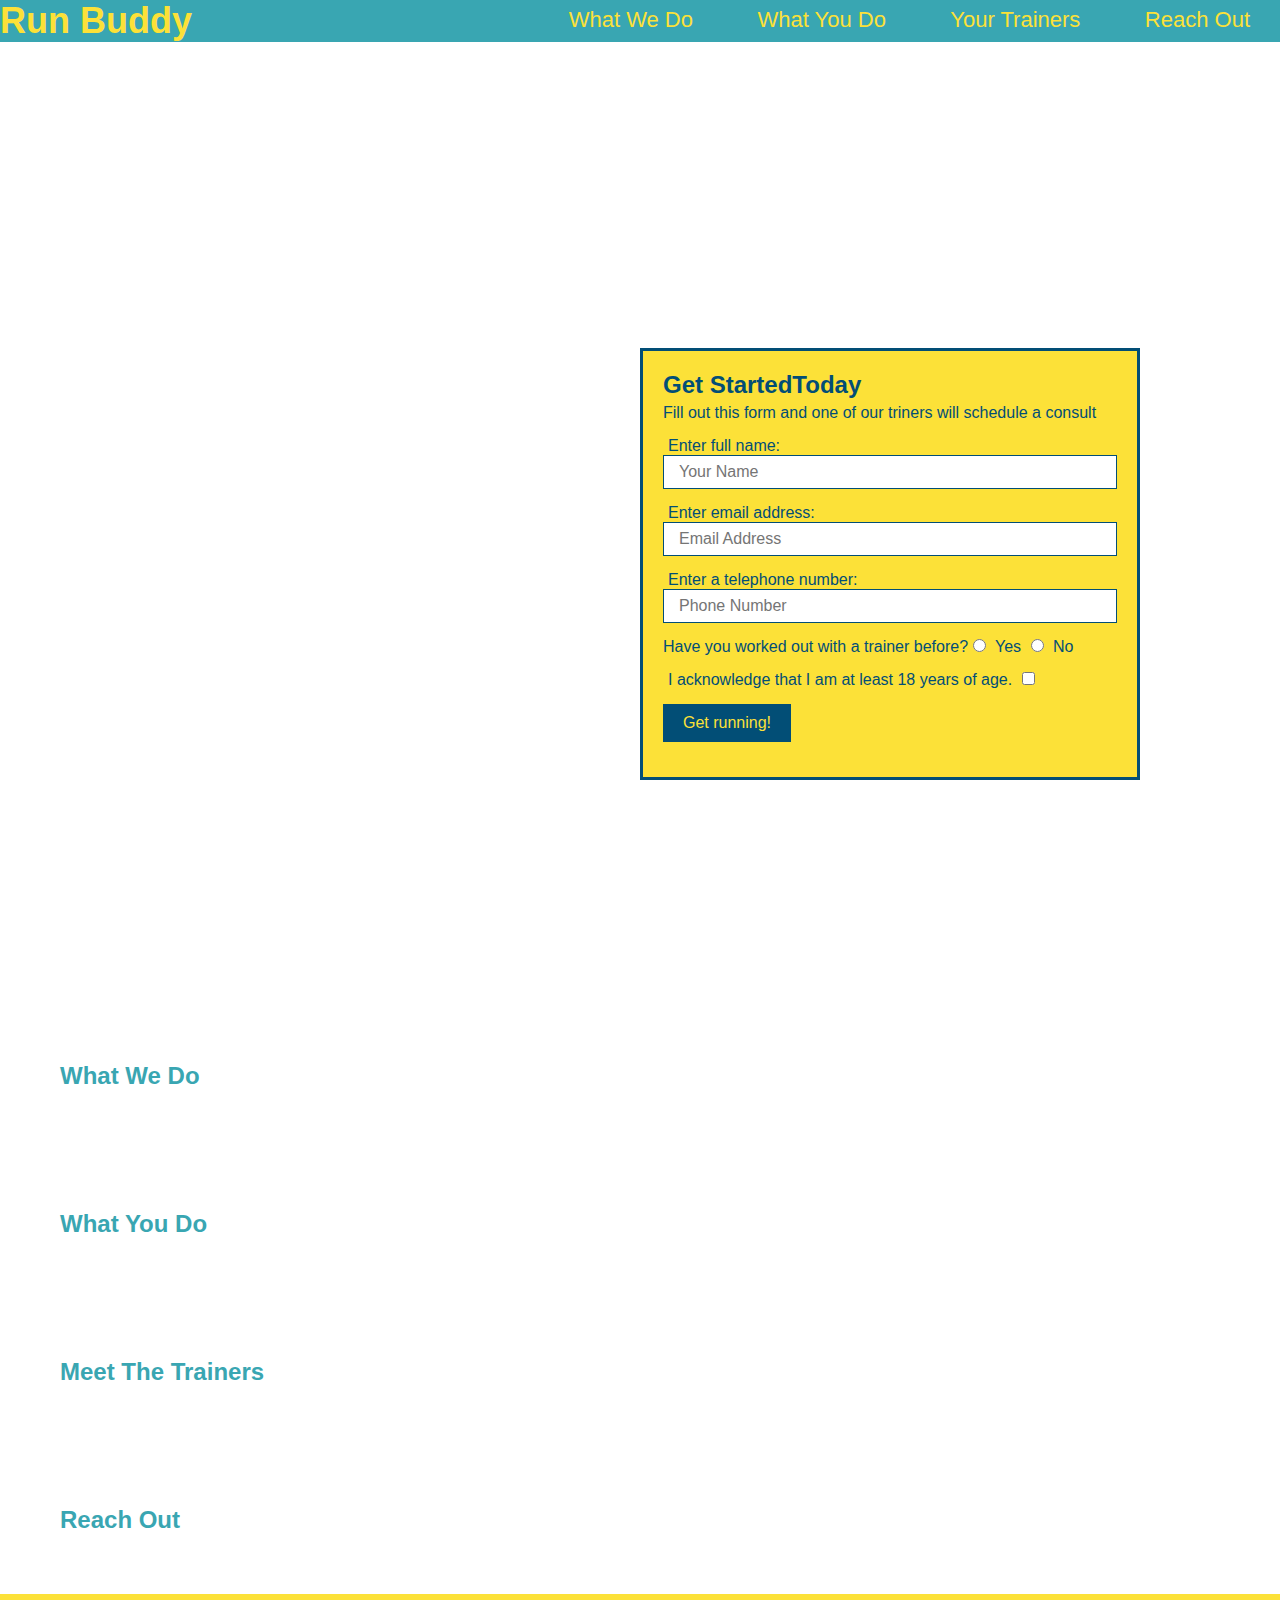
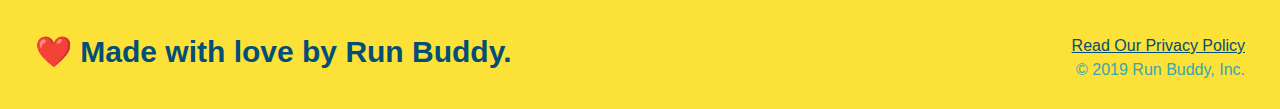
==== index.html @ 22b87eeb "progress almost finished" ====
<!DOCTYPE html>

<html lang="en">
    <head>
        <meta charset="UTF-8"    />
        <title>Run Buddy</title>
        <link rel="stylesheet" href="./assets/style.css" />
    </head>
    
     <body>
    
        <!-- navigation -->
    
    <header>
    <h1>
        <a href="/">Run Buddy</a>
    </h1>
    
    <nav>
            <!-- Unordered list element-->
        <ul>
                <!-- Anchor element-->
            <li>
                <a href="#what-we-do">What We Do</a>
            </li>
            <li>
                <a href="#what-you-do">What You Do</a>
            </li>
            <li>
                <a href="#your-trainers>">Your Trainers</a>        
            </li>
            <li>
                <a href="#reach-out">Reach Out</a>
            </li>
        </ul>
</header>
    <div>
        <div></div>
    <section>
        <section class="hero">
    </section>

    </div>
<section>
    <div>
        <div class="hero-form">
        <h3>Get StartedToday</h3>
        <p>Fill out this form and one of our triners will schedule a consult</p>
        <!-- Add Form Element-->
    <form>
        
        <label for="name">Enter full name:</label>
        <input type="text" placeholder="Your Name" name="name" id="name" class="form-input">
        
        <label for="email">Enter email address:</label>
        <input type="text" placeholder="Email Address" name="email" id="email" class="form-input">
        
        <label for="phone">Enter a telephone number:</label>
        <input type="text" placeholder="Phone Number" name="phone" id="phone" class="form-input">
        
            <p>
           
             Have you worked out with a trainer before?
            <input type="radio" name="trinaer-confirm" id="trainer-yes" />
            <label for="trainer-yes">Yes</label>
            <input type="radio" name="trainer-confirm" id="trainer-no" />
            <label for="trainer-no">No</label>
        </p>
        <p>
            <label for="checkbox" >
              I acknowledge that I am at least 18 years of age.
            </label>
            <input type="checkbox" name="age-confirm" id="checkbox" />
          </p>
          <button type="submit">
            Get running!
          </button>     

        </p>
    </form>
    </div>
</section>



<!-- hero/jumbotron -->
<section>
</section>
    
<!-- "what we do" section-->
<section>
    <h2>What We Do</h2>
</section>
<!--what you do section-->
<section>
    <h2>What You Do</h2>
</section>
<!-- "meet the trainers" section-->
<section>
    <h2>Meet The Trainers</h2>
</section>

<!-- "reach out" section-->
<section>
    <h2>Reach Out</h2> 
</section>
 <footer>
    
    <h2>❤️ Made with love by Run Buddy.</h2>
    <div>
        <a href="#">Read Our Privacy Policy</a><br />
        &copy; 2019 Run Buddy, Inc.
    </div>
</footer>   

</body>
</html>
---- assets/style.css ----
*{
    margin: 0;
    padding: 0;
    box-sizing: border-box;
}

body {
    /* more on this crazy alphanumerical value in a minute! */  
color: #39a6b2;
font-family: Helvetifca, Arial, sans-serif;
}

header {
    padding-top: 25px 35px; 
    background-color: #39a6b2 
    
}
header h1 {
    font-weight: bold;
    font-size: 36px;
    color: #fce138;
    margin: 0;
    display: inline;
}

header a {
    text-decoration: none;
    color: #fce138;
}
header nav {
    float: right;
    margin: 7px 0;
}
header nav ul li {
    display: inline;
}

header nav ul li a {
    margin: 0 30px;
    font-weight: lighter;
    font-size: 22px
}

footer {
    background: #fce138;
    width: 100%;
    padding: 40px 35px
}

form h3 {
    margin:0
}

footer h2 {
    display: inline;
    color: #024e76;
    font-size: 30px;    
    margin: 0;
}

footer div {
    float: right;
    line-height: 1.5;
    text-align: right;
}

footer a {
    color: #024e76
}

section {
    padding: 60px;
    background-image: url("../assets/images/hero-bg.jpg");
  }
/* Hero Style Start */
.hero {
    background-image: url("../images/hero-bg.jpg"); /* delete background image declaration */
    padding: 60px;
    height: 600px;
    background-size: cover;
    background-position: center;
    position: relative;
  }

  .hero-form {
    background-color: #fce138;
    padding: 20px;
    width: 500px;
    color: #024e76;
    border: solid 3px #024e76;
  }
  .hero-form {
    border: 3px solid #024e76;
    background-color: #fce138;
    padding: 20px;
    width: 500px;
    color: #024e76;
    position: absolute;
    bottom: 120px;
    right: 140px;
  }
  .hero-form h3 {
    margin: 0;
    font-size: 24px;
  }
  .hero-form p {
    margin: 5px 0 15px 0;
  }

.form-input {
    border: 1px solid #024e76;
    display: block;
    padding: 7px 15px;
    font-size: 16px;
    color: #024e76;
    width: 100%;
    margin-bottom: 15px;
}
.hero-form label {
    margin: 0 5px;
  }
  .hero-form button {
      color: #fce138;
      background-color: #024e76;
      border: none;
      padding: 10px 20px;
      font-size: 16px;
  }
   /* Hero Style End */
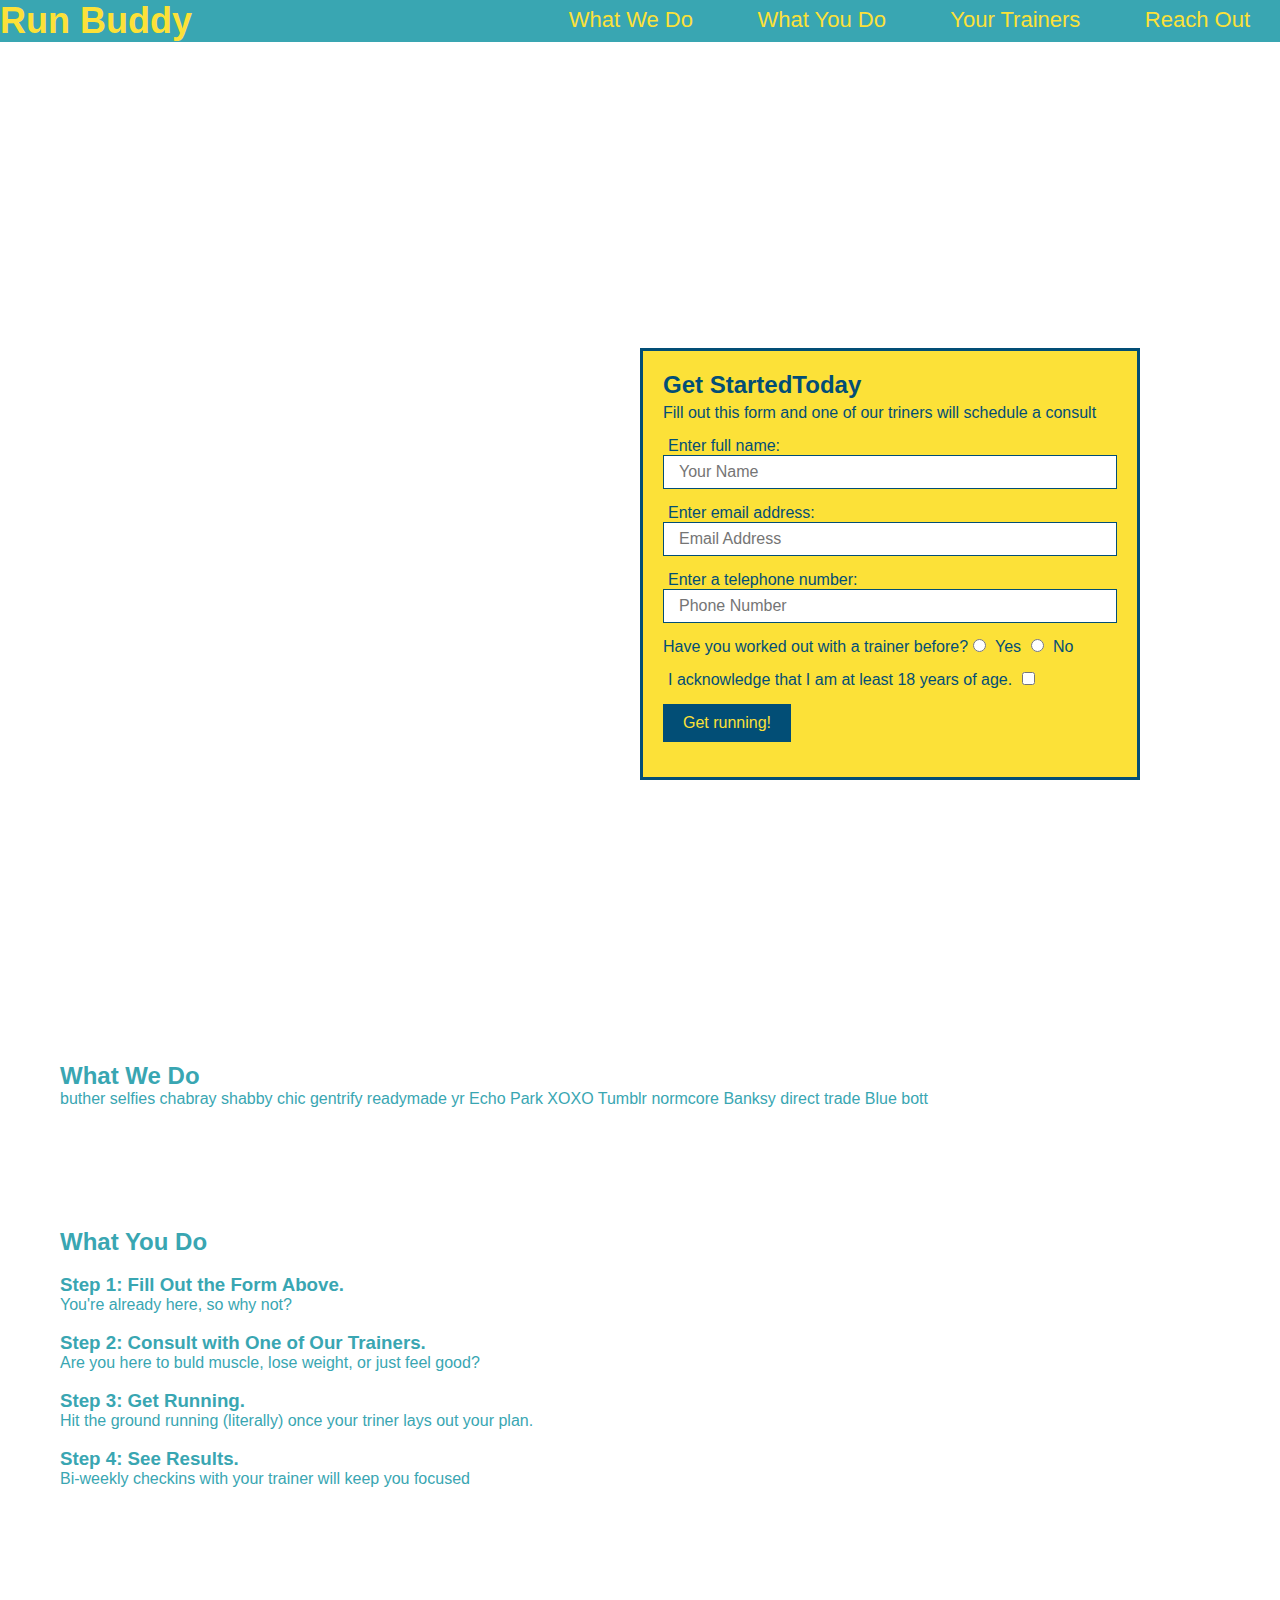
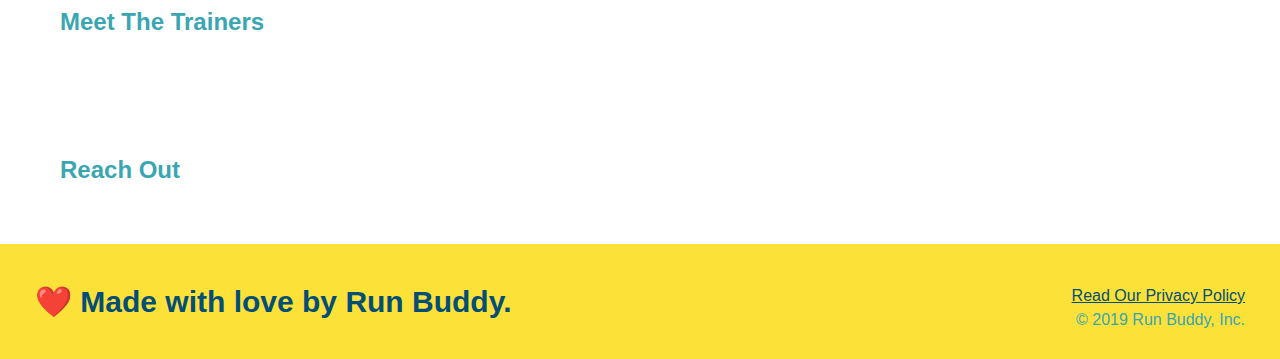
==== commit e7165dc5: "images placed" ====
--- a/index.html
+++ b/index.html
@@ -88,13 +88,42 @@
 </section>
     
 <!-- "what we do" section-->
-<section>
+<section id="what-we-do">
     <h2>What We Do</h2>
+    <p>
+        buther selfies chabray shabby chic gentrify readymade yr Echo Park XOXO Tumblr normcore Banksy direct trade Blue bott
+    </p>
 </section>
+
 <!--what you do section-->
-<section>
+<section id="what-you-do">
     <h2>What You Do</h2>
-</section>
+    
+    <div>
+        <!-- insert this img element -->
+        <img src="./assets/images/step-1.svg" alt="" />
+        <h3>Step 1: Fill Out the Form Above.</h3>
+        <p>You're already here, so why not?</p>
+      </div>
+
+    <div>
+        <img src="./assets/images/step-2.svg" alt="" />
+        <h3>Step 2: Consult with One of Our Trainers.</h3>
+        <p>Are you here to buld muscle, lose weight, or just feel good?</p>
+    </div>
+
+    <div>
+        <img src="./assets/images/step-3.svg" alt="" />
+        <h3>Step 3: Get Running.</h3>
+        <p>Hit the ground running (literally) once your triner lays out your plan.</p>
+    </div>
+
+    <div>
+        <img src="./assets/images/step-4.svg" alt="" />
+        <h3>Step 4: See Results.</h3>
+        <p>Bi-weekly checkins with your trainer will keep you focused</p>
+    </div>
+</section> 
 <!-- "meet the trainers" section-->
 <section>
     <h2>Meet The Trainers</h2>
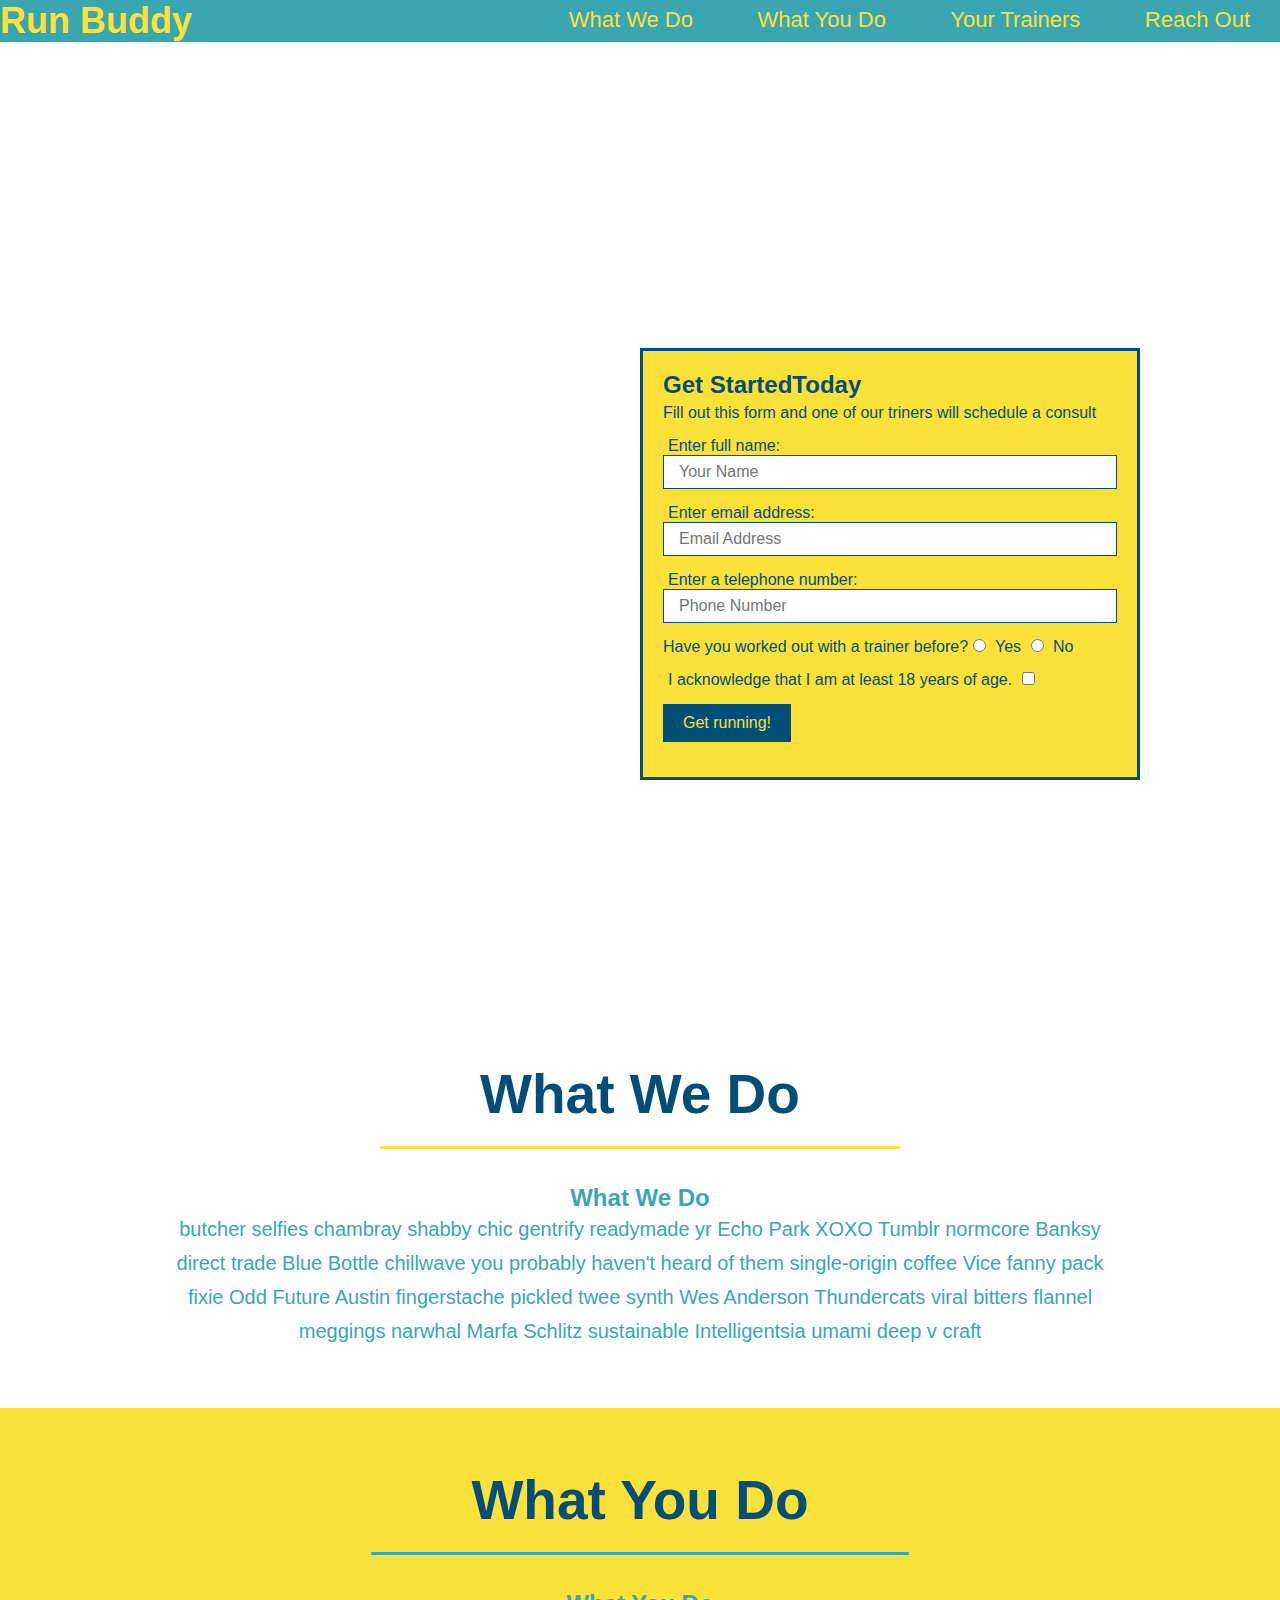
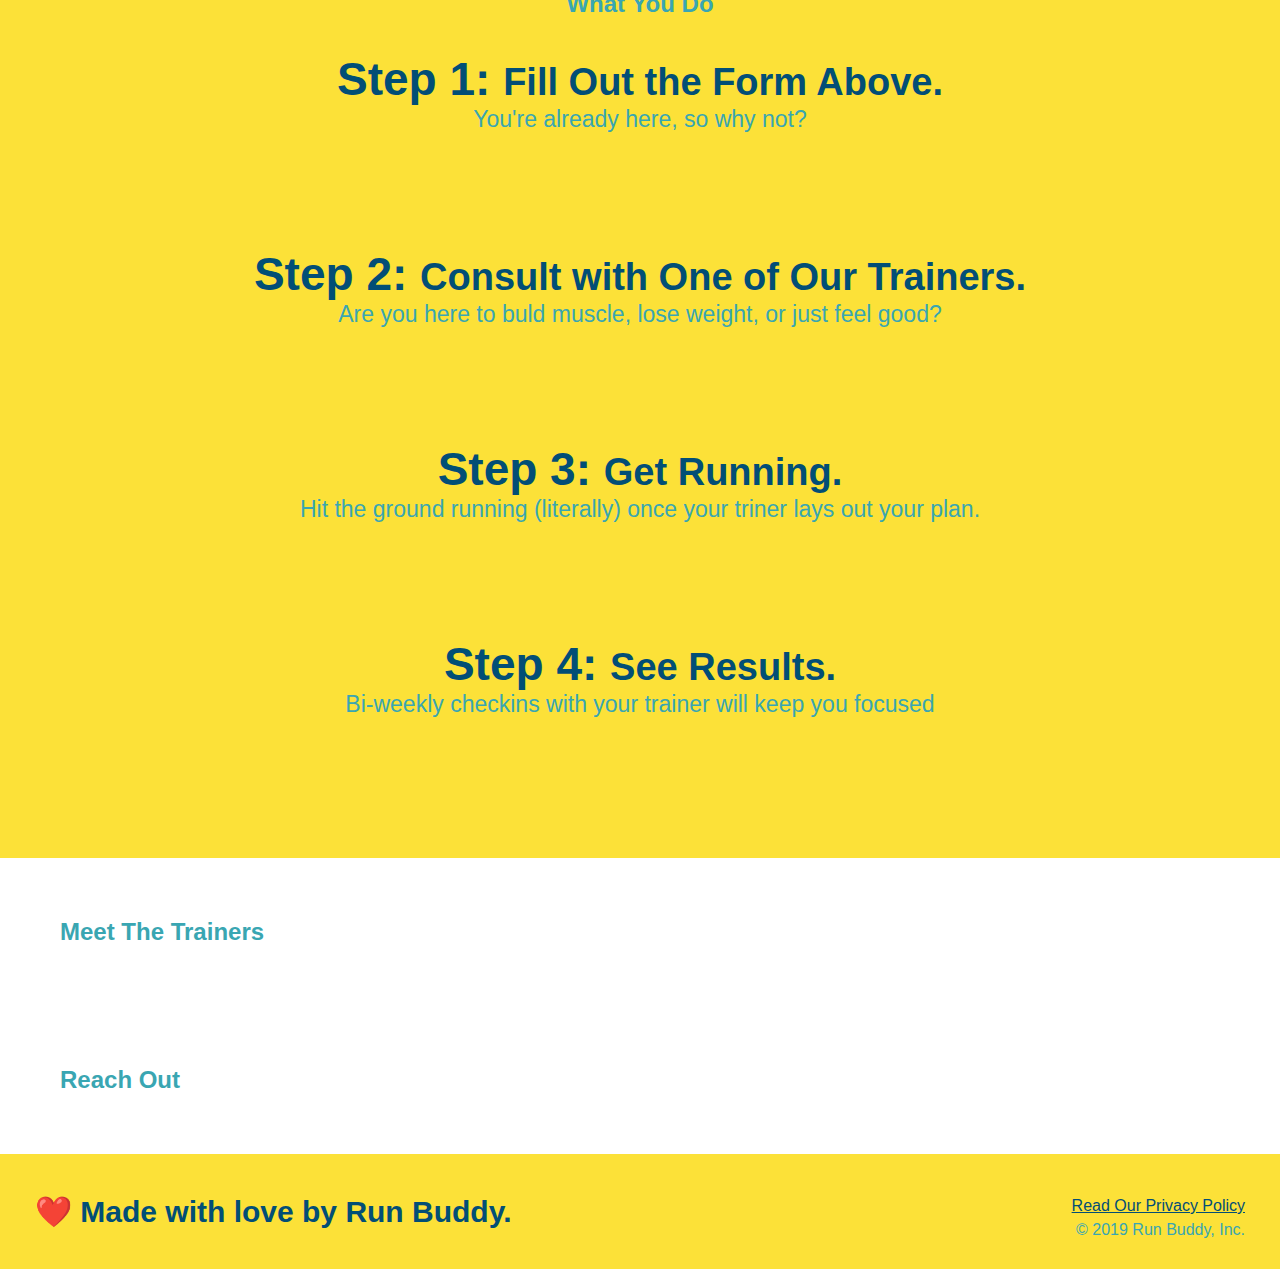
==== commit 7f062658: "End of lesson" ====
--- a/index.html
+++ b/index.html
@@ -88,39 +88,42 @@
 </section>
     
 <!-- "what we do" section-->
-<section id="what-we-do">
+<section id="what-we-do" class="intro">
+    <h2 class="section-title primary-border">What We Do</h2>
     <h2>What We Do</h2>
     <p>
-        buther selfies chabray shabby chic gentrify readymade yr Echo Park XOXO Tumblr normcore Banksy direct trade Blue bott
+        butcher selfies chambray shabby chic gentrify readymade yr Echo Park XOXO Tumblr normcore Banksy direct trade Blue Bottle chillwave you probably haven't heard of them single-origin coffee Vice fanny pack fixie Odd Future Austin fingerstache pickled twee synth Wes Anderson Thundercats viral bitters flannel meggings narwhal Marfa Schlitz sustainable Intelligentsia umami deep v craft
     </p>
 </section>
 
 <!--what you do section-->
-<section id="what-you-do">
+    <section id="what-you-do" class="steps">
+    <h2 class="section-title secondary-border">What You Do</h2>
+    
     <h2>What You Do</h2>
     
     <div>
         <!-- insert this img element -->
         <img src="./assets/images/step-1.svg" alt="" />
-        <h3>Step 1: Fill Out the Form Above.</h3>
+        <h3>Step 1: <span>Fill Out the Form Above.</span></h3>
         <p>You're already here, so why not?</p>
       </div>
 
     <div>
         <img src="./assets/images/step-2.svg" alt="" />
-        <h3>Step 2: Consult with One of Our Trainers.</h3>
+        <h3>Step 2: <span>Consult with One of Our Trainers.</span></h3>
         <p>Are you here to buld muscle, lose weight, or just feel good?</p>
     </div>
 
     <div>
         <img src="./assets/images/step-3.svg" alt="" />
-        <h3>Step 3: Get Running.</h3>
+        <h3>Step 3: <span>Get Running.</span></h3>
         <p>Hit the ground running (literally) once your triner lays out your plan.</p>
     </div>
 
     <div>
         <img src="./assets/images/step-4.svg" alt="" />
-        <h3>Step 4: See Results.</h3>
+        <h3>Step 4: <span>See Results.</span></h3>
         <p>Bi-weekly checkins with your trainer will keep you focused</p>
     </div>
 </section> 
--- a/assets/style.css
+++ b/assets/style.css
@@ -126,4 +126,64 @@
       padding: 10px 20px;
       font-size: 16px;
   }
-   /* Hero Style End */+   /* Hero Style End */
+  
+   .intro {
+    text-align: center;
+  }
+
+  
+  .intro p {
+    line-height: 1.7;
+    color: #39a6b2;
+    width: 80%;
+    font-size: 20px;
+    margin: 0 auto;
+  }
+  
+  .steps {
+    text-align: center;
+    background: #fce138;
+  }
+
+  .section-title {
+    font-size: 55px;
+    color: #024e76;
+    margin-bottom: 35px;
+    padding: 0 100px 20px 100px;
+    display: inline-block;
+    border-bottom: 3px solid;
+  }
+  
+  .primary-border {
+    border-color: #fce138;
+  }
+  
+  .secondary-border {
+    border-color: #39a6b2;
+  }
+  .steps div {
+    margin-bottom: 80px;
+  }
+  
+  .steps img {
+    width: 15%;
+    margin: 10px 0;
+  }
+  
+  .steps h3 {
+    color: #024e76;
+    font-size: 46px;
+    margin-top: 10px;
+  }
+  
+  .steps p {
+    color: #39a6b2;
+    font-size: 23px;
+  }
+
+  .steps span {
+    font-size: 38px;
+  }
+
+  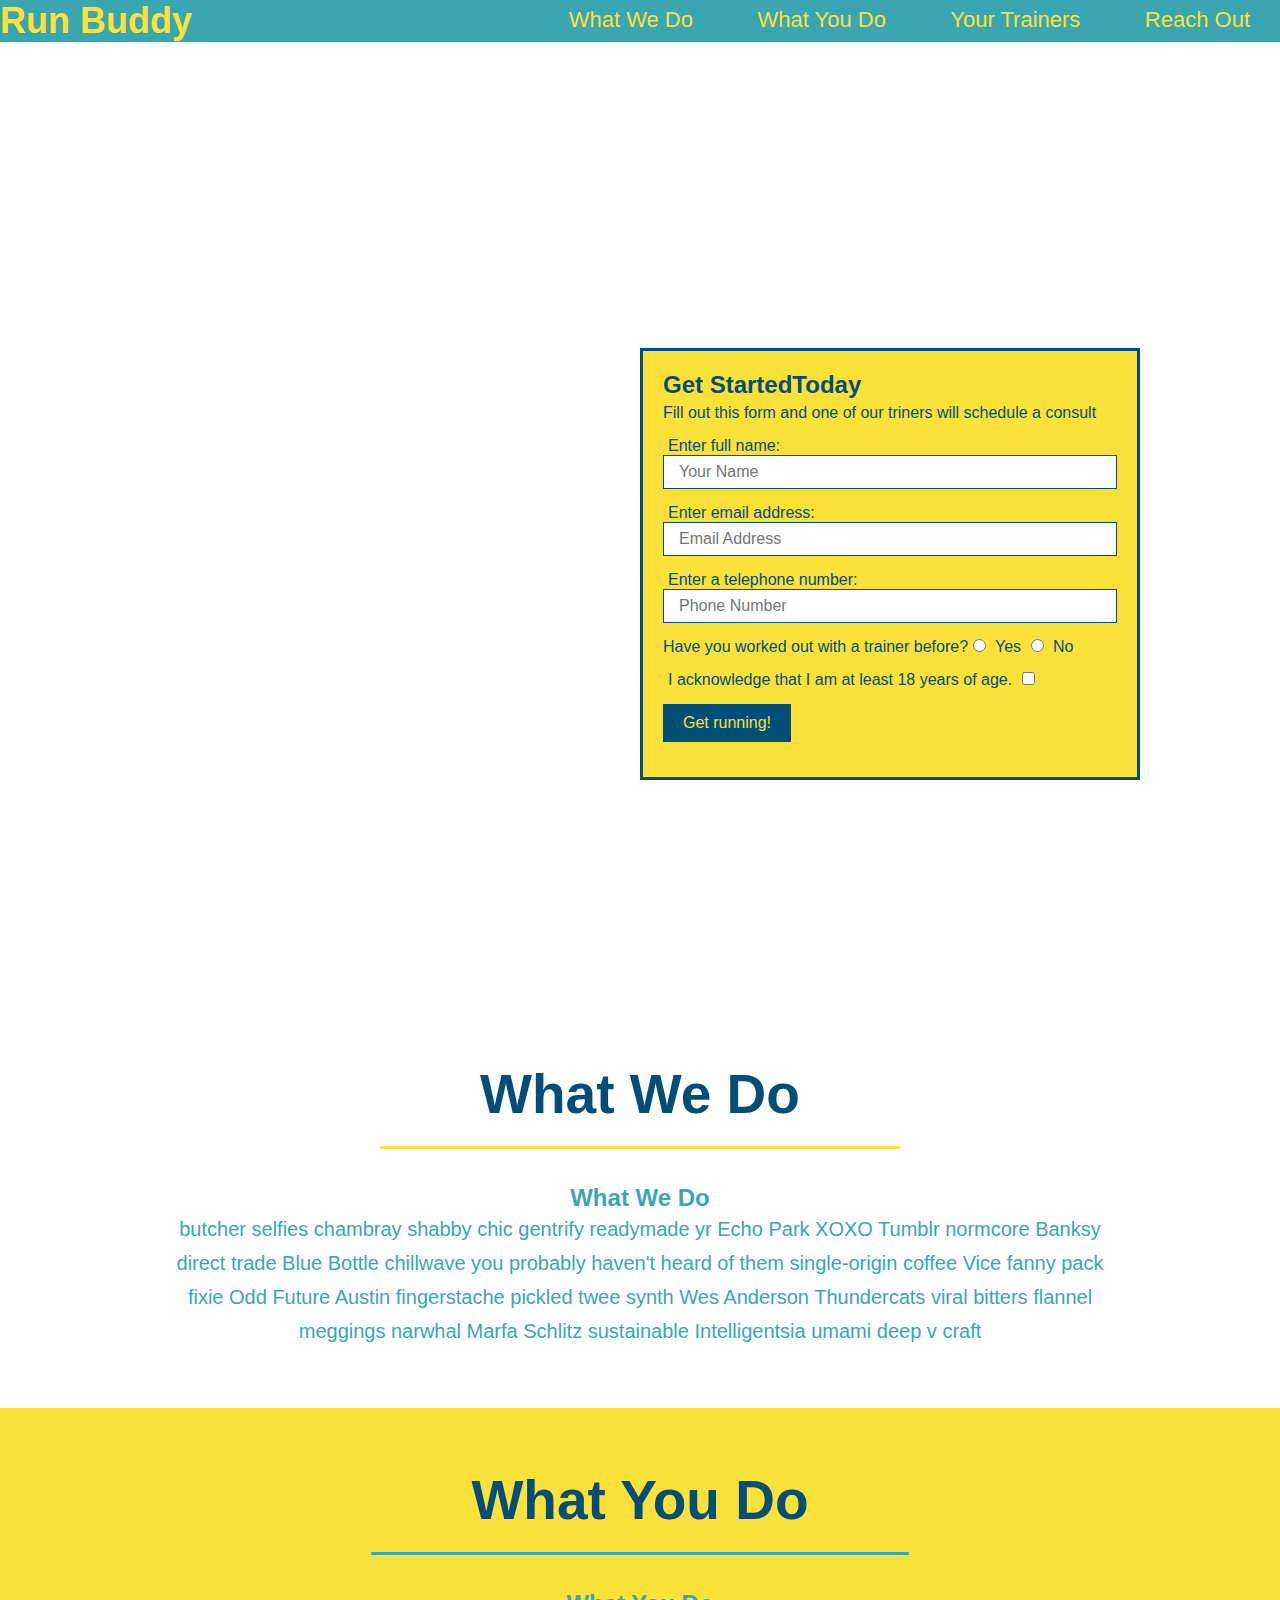
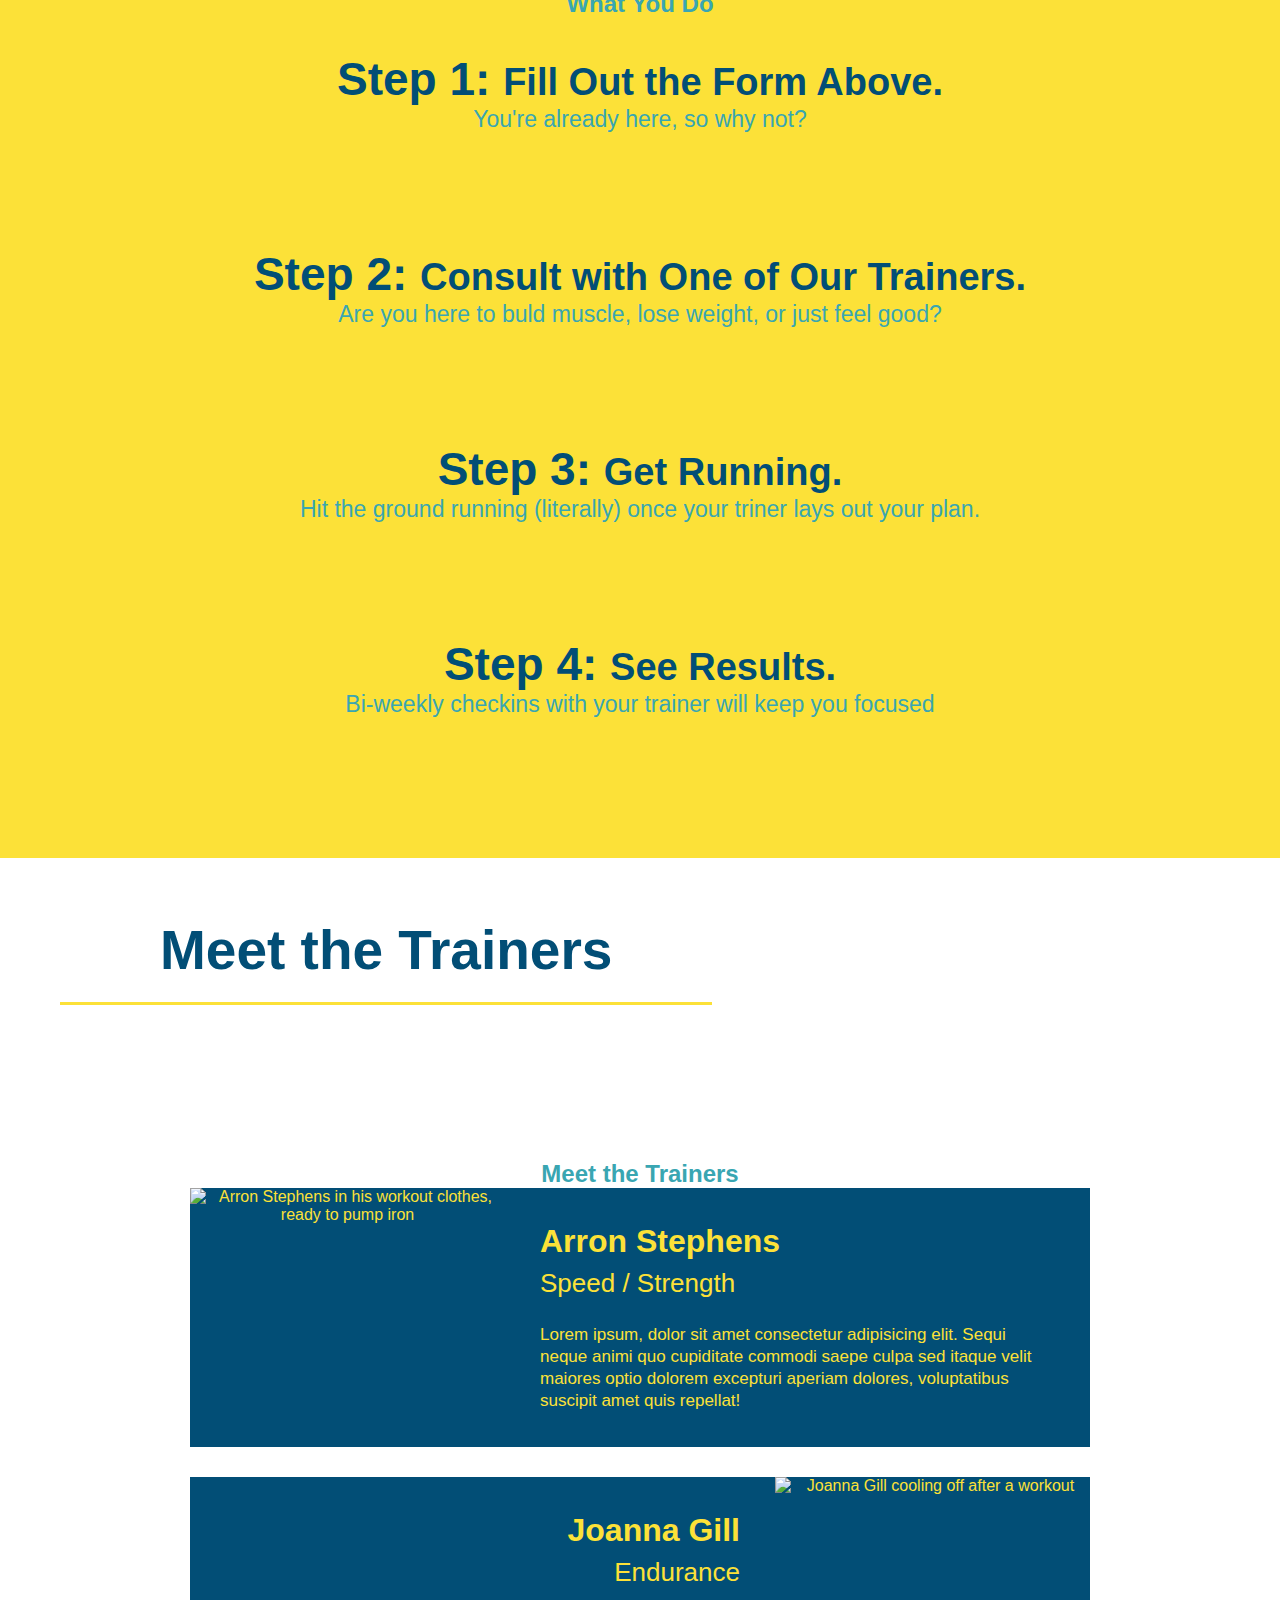
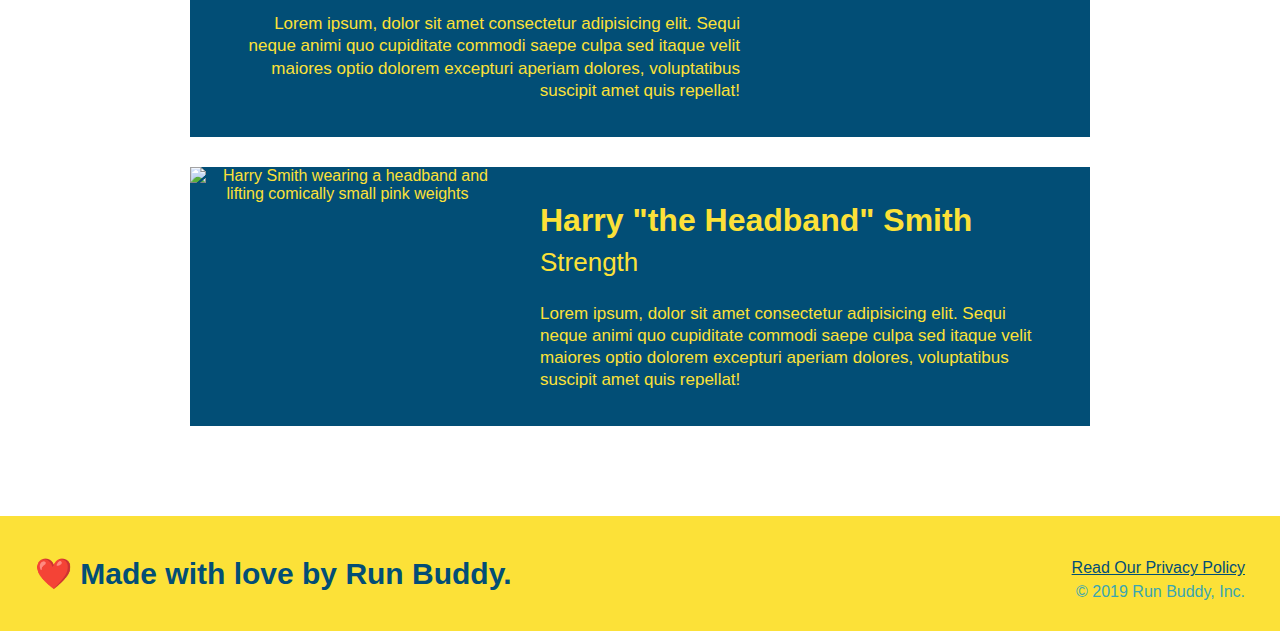
==== commit 86498ac4: "All trainers in" ====
--- a/index.html
+++ b/index.html
@@ -129,14 +129,56 @@
 </section> 
 <!-- "meet the trainers" section-->
 <section>
-    <h2>Meet The Trainers</h2>
+    <h2 class="section-title primary-border">
+        Meet the Trainers
+      </h2>
 </section>
 
 <!-- "reach out" section-->
-<section>
-    <h2>Reach Out</h2> 
+<section id="your-trainers" class="trainers">
+    <h2>Meet the Trainers</h2><article class="trainer">
+        <img src="./assets/images/trainer-1.jpg" alt="Arron Stephens in his workout clothes, ready to pump iron" />
+        <div class="trainer-bio text-left">
+          <h3>Arron Stephens</h3>
+          <h4>Speed / Strength</h4>
+          <p>
+            Lorem ipsum, dolor sit amet consectetur adipisicing elit. Sequi neque animi quo cupiditate commodi saepe culpa sed
+            itaque velit maiores optio dolorem excepturi aperiam dolores, voluptatibus suscipit amet quis repellat!
+          </p>
+        </div>
+      </article>
+      
+      <!-- second trainer bio -->
+<article class="trainer">
+    <div class="trainer-bio text-right">
+      <h3>Joanna Gill</h3>
+      <h4>Endurance</h4>
+      <p>
+        Lorem ipsum, dolor sit amet consectetur adipisicing elit. Sequi neque animi quo cupiditate commodi saepe culpa sed
+        itaque velit maiores optio dolorem excepturi aperiam dolores, voluptatibus suscipit amet quis repellat!
+      </p>
+    </div>
+    <img src="./assets/images/trainer-2.jpg" alt="Joanna Gill cooling off after a workout" />
+  </article>
+
+  <!-- third trainer bio -->
+    <article class="trainer">
+    <img src="./assets/images/trainer-3.jpg" alt="Harry Smith wearing a headband and lifting comically small pink weights" />
+    <div class="trainer-bio text-left">
+      <h3>Harry "the Headband" Smith</h3>
+      <h4>Strength</h4>
+      <p>
+        Lorem ipsum, dolor sit amet consectetur adipisicing elit. Sequi neque animi quo cupiditate commodi saepe culpa sed
+        itaque velit maiores optio dolorem excepturi aperiam dolores, voluptatibus suscipit amet quis repellat!
+      </p>
+    </div>
+  </article>
+
 </section>
- <footer>
+
+
+ 
+  <footer>
     
     <h2>❤️ Made with love by Run Buddy.</h2>
     <div>
--- a/assets/style.css
+++ b/assets/style.css
@@ -186,4 +186,50 @@
     font-size: 38px;
   }
 
-  +  .trainers {
+    text-align: center;
+  }
+
+  .trainer {
+    width: 900px;
+    margin: 0 auto 30px auto;
+    background: #024e76;
+    color: #fce138;
+    overflow: auto;
+  }
+
+  .trainer img {
+    width: 35%;
+    float: left;
+  }
+
+  .trainer-bio {
+    padding: 35px;
+    float: left;
+    width: 65%;
+  }
+
+  .text-left {
+    text-align: left;
+  }
+  
+  .text-right {
+    text-align: right;
+  }
+
+  .trainer-bio h3 {
+    font-size: 32px;
+    margin-bottom: 8px;
+  }
+  
+  .trainer-bio h4 {
+    font-weight: lighter;
+    font-size: 26px;
+    margin-bottom: 25px;
+  }
+  
+  .trainer-bio p {
+    font-size: 17px;
+    line-height: 1.3;
+  }
+
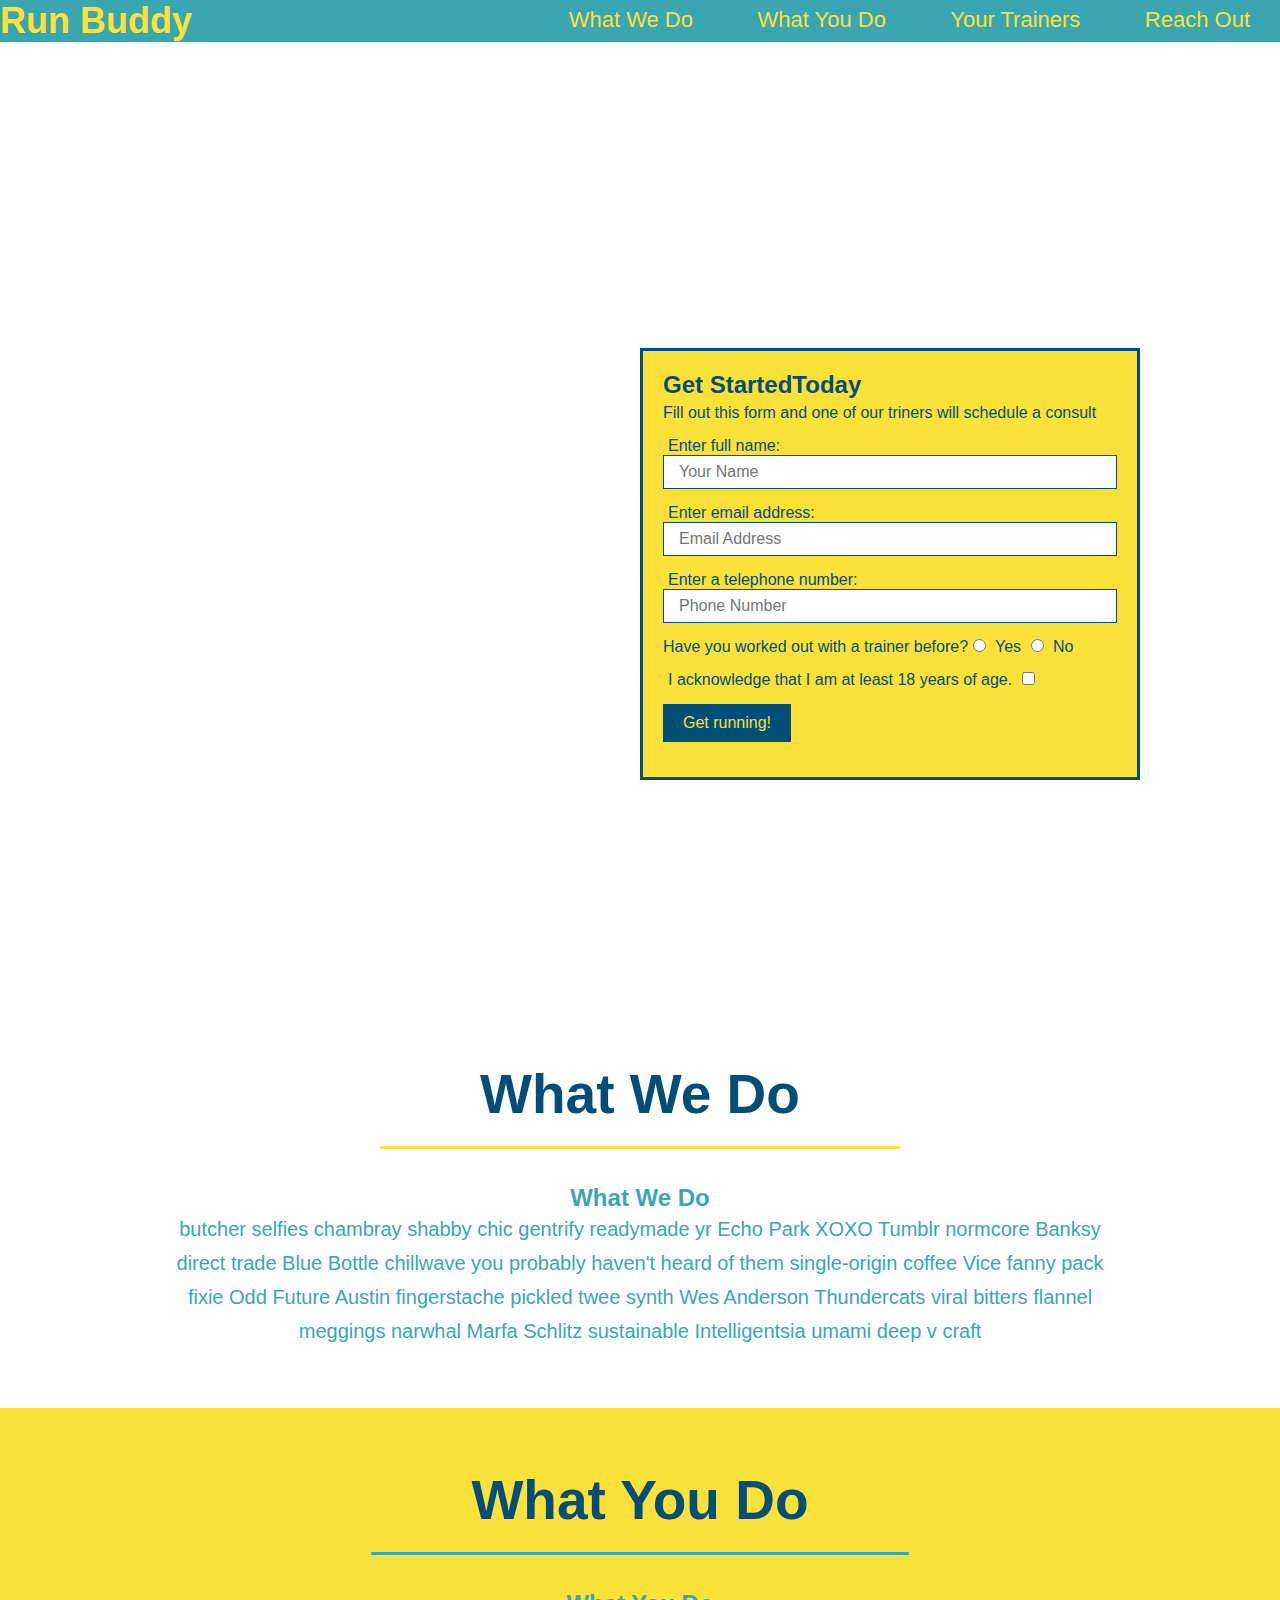
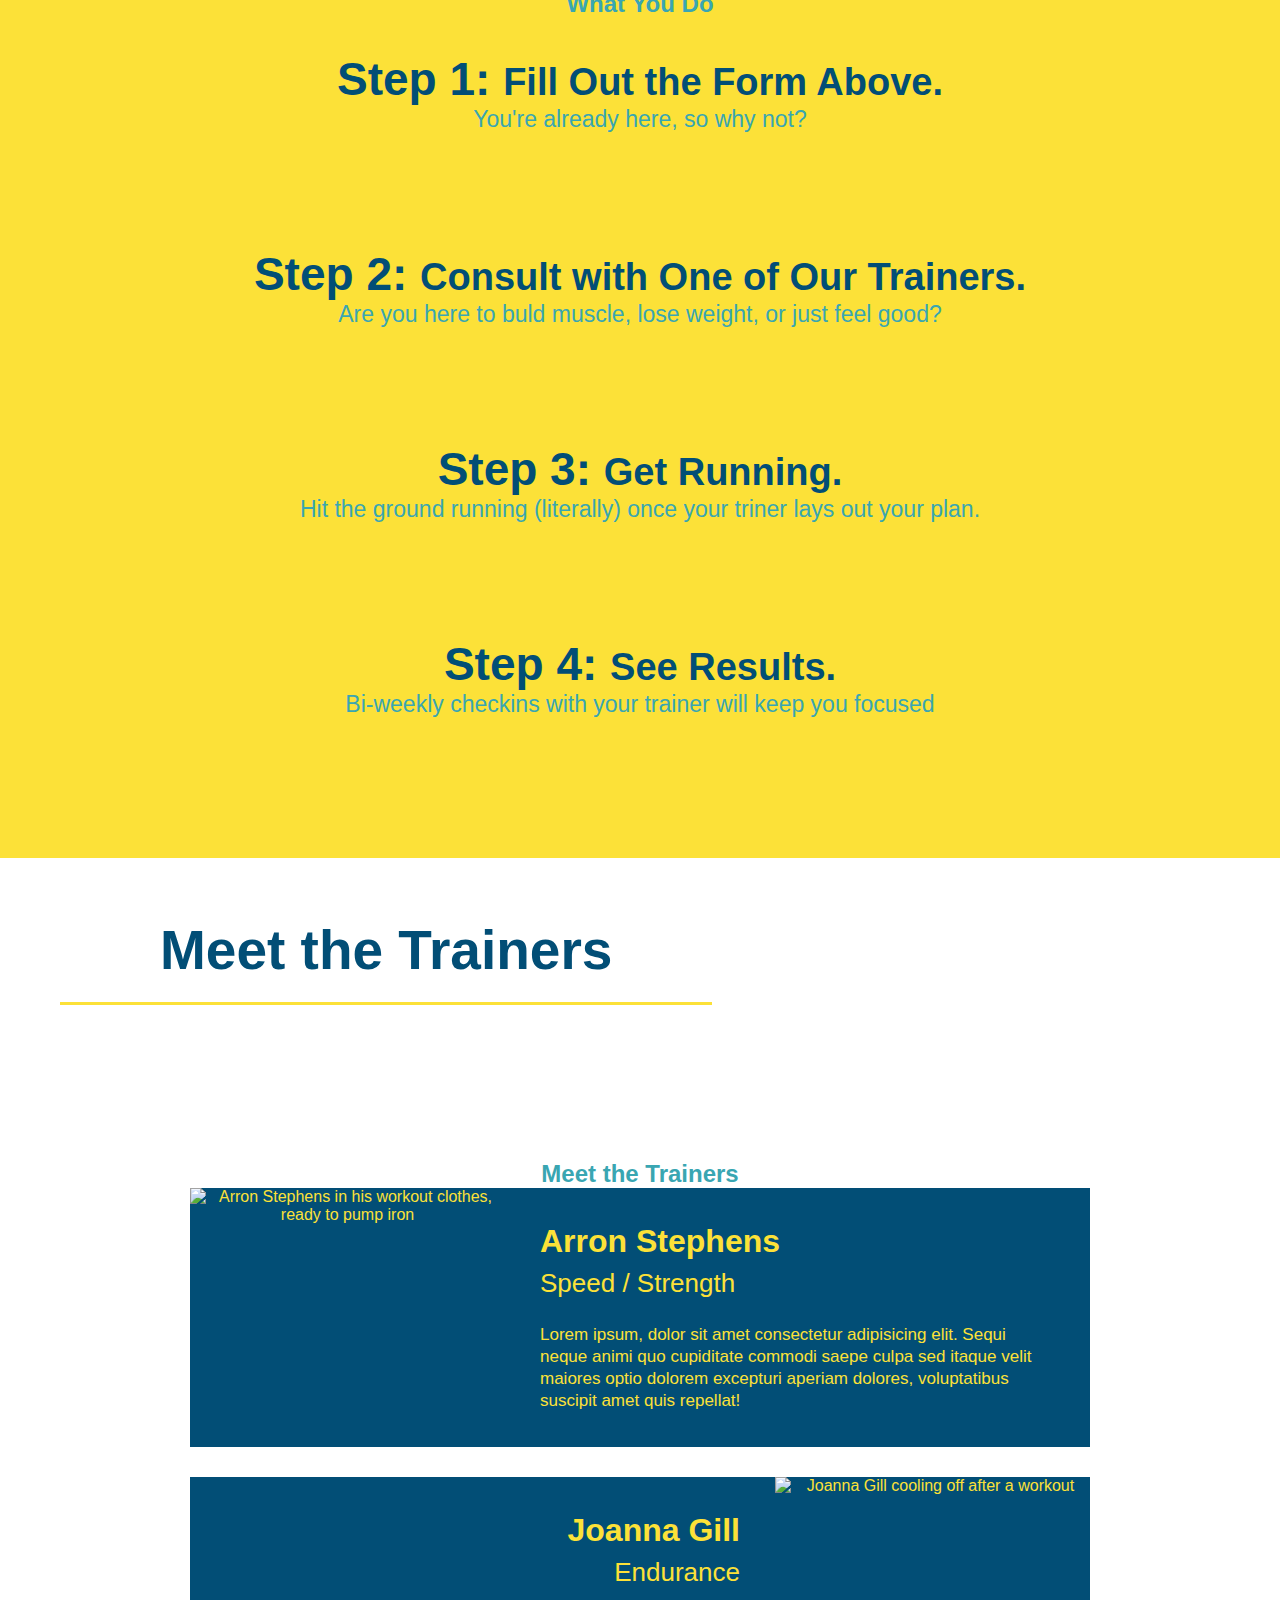
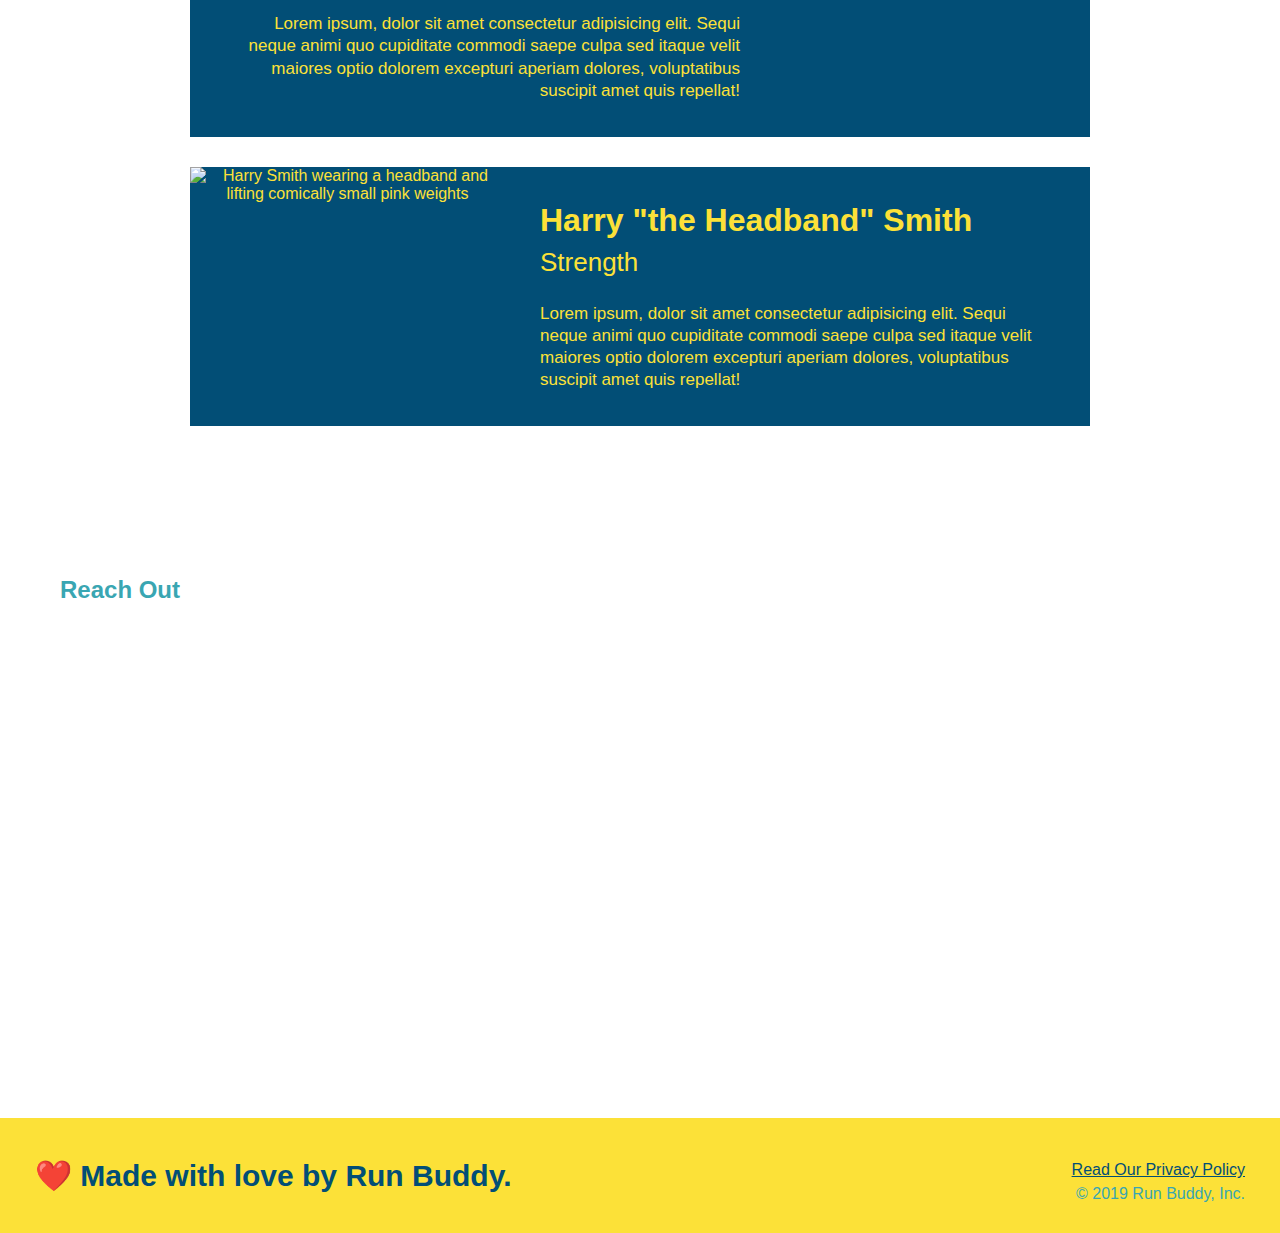
==== commit 9b51ba1a: "addedtoindex.html" ====
--- a/index.html
+++ b/index.html
@@ -134,7 +134,7 @@
       </h2>
 </section>
 
-<!-- "reach out" section-->
+
 <section id="your-trainers" class="trainers">
     <h2>Meet the Trainers</h2><article class="trainer">
         <img src="./assets/images/trainer-1.jpg" alt="Arron Stephens in his workout clothes, ready to pump iron" />
@@ -160,8 +160,7 @@
     </div>
     <img src="./assets/images/trainer-2.jpg" alt="Joanna Gill cooling off after a workout" />
   </article>
-
-  <!-- third trainer bio -->
+<!-- third trainer bio -->
     <article class="trainer">
     <img src="./assets/images/trainer-3.jpg" alt="Harry Smith wearing a headband and lifting comically small pink weights" />
     <div class="trainer-bio text-left">
@@ -175,7 +174,19 @@
   </article>
 
 </section>
-
+<!-- "reach out" section-->
+<section>
+    <h2>Reach Out</h2>
+    <div class="contact-info">
+    <iframe src="https://www.google.com/maps/embed?pb=!1m18!1m12!1m3!1d3147.1079747227936!2d-120.42364418397035!3d37.92790791110593!2m3!1f0!2f0!3f0!3m2!1i1024!2i768!4f13.1!3m3!1m2!1s0x8090c49129b6ac57%3A0xb56c7eb95a2cd8bd!2sMain%20St%2C%20California%2095327!5e0!3m2!1sen!2sus!4v1616426329495!5m2!1sen!2sus" 
+     width="600" 
+    height="450" 
+    style="border:0;" 
+    allowfullscreen="" 
+    loading="lazy">
+    </iframe>    
+    </div>
+  </section>
 
  
   <footer>
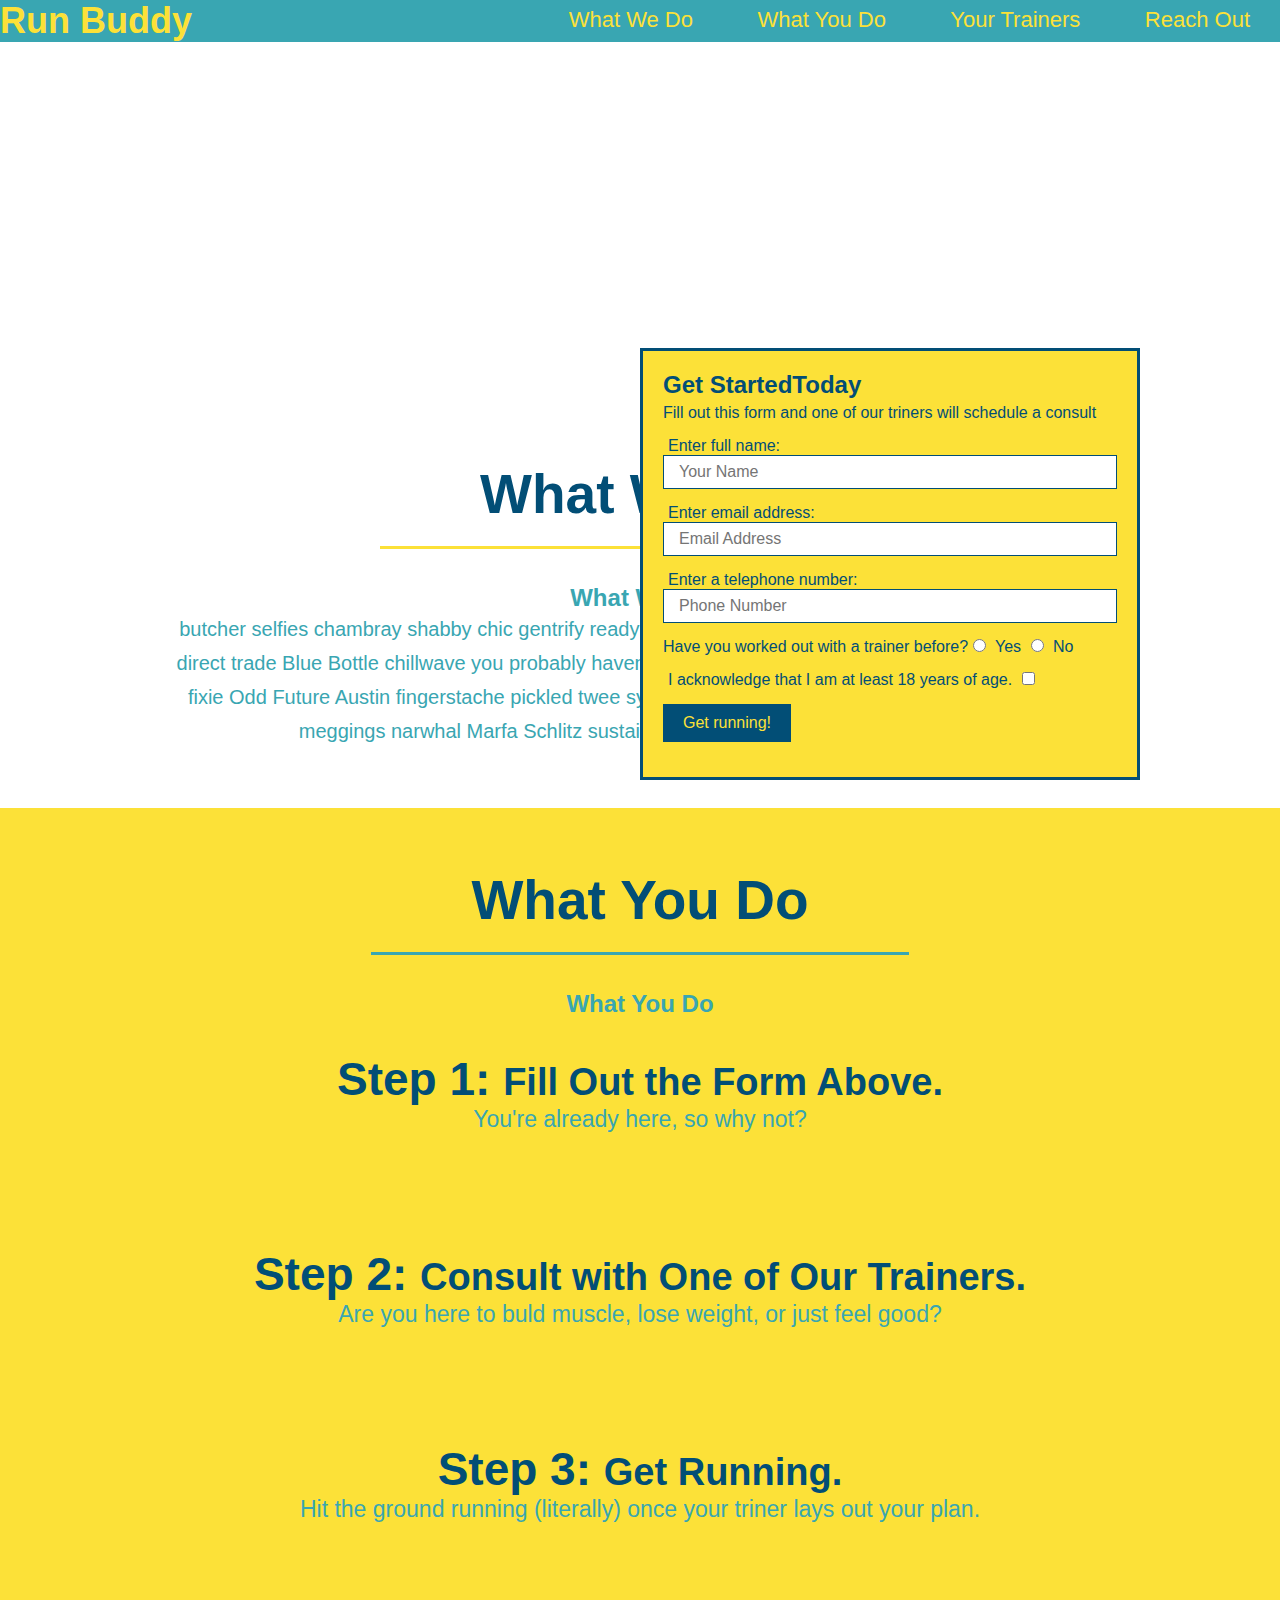
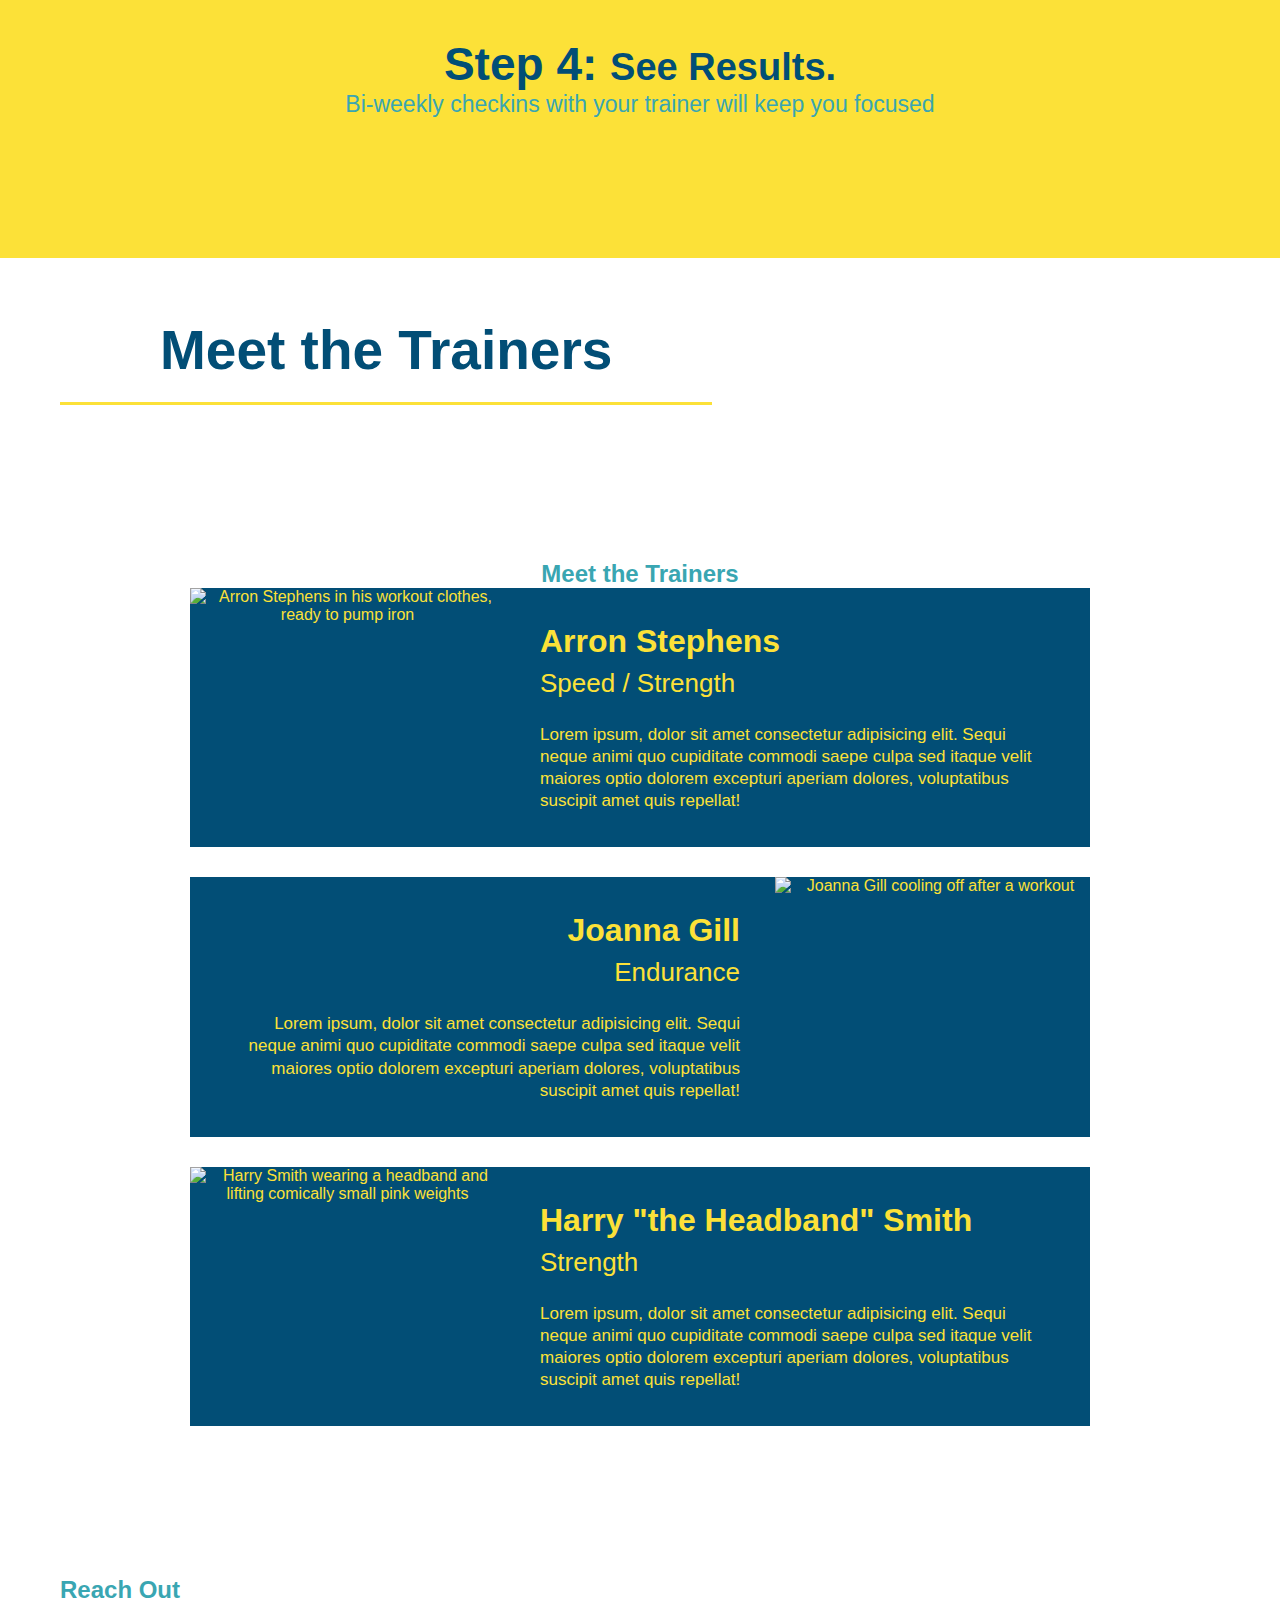
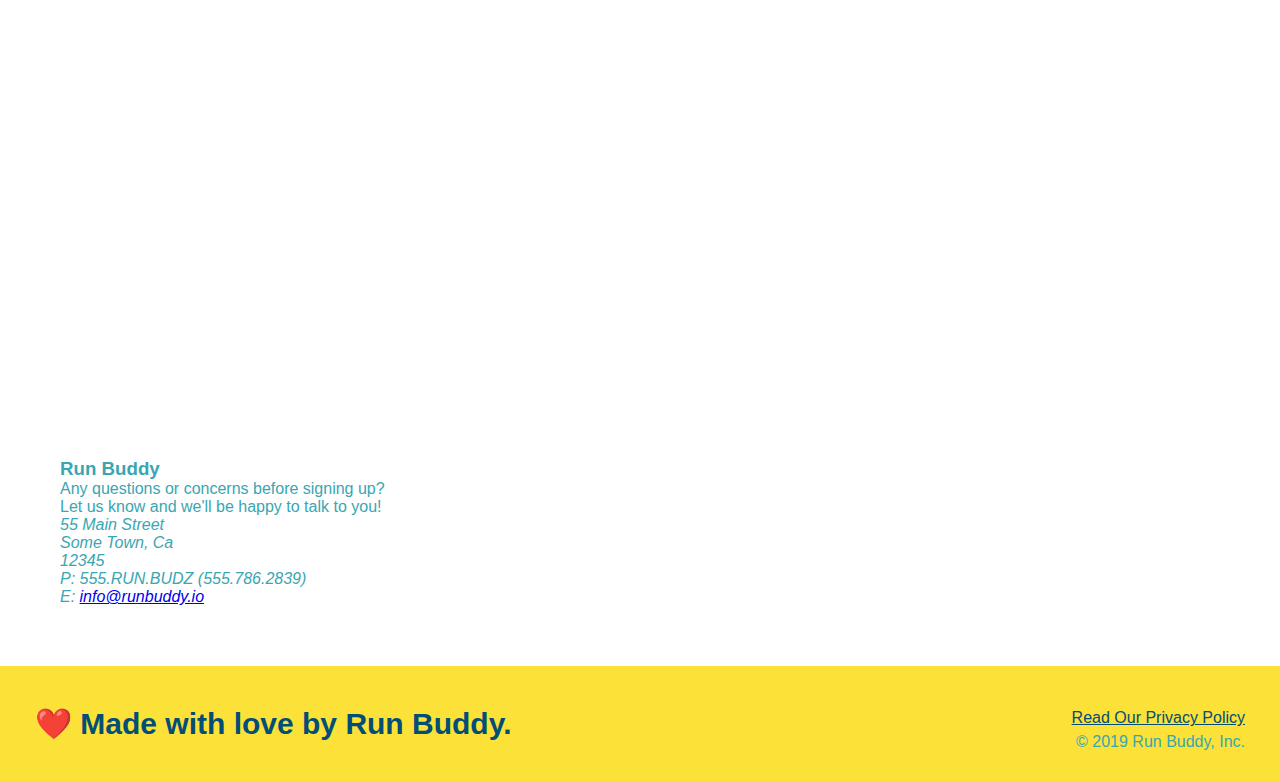
==== commit e4ab0233: "add-iframe" ====
--- a/index.html
+++ b/index.html
@@ -37,7 +37,7 @@
     <div>
         <div></div>
     <section>
-        <section class="hero">
+     
     </section>
 
     </div>
@@ -186,9 +186,24 @@
     loading="lazy">
     </iframe>    
     </div>
-  </section>
-
- 
+  
+
+  <div>
+    <h3>Run Buddy</h3>
+    <p>
+      Any questions or concerns before signing up?
+      <br />
+      Let us know and we'll be happy to talk to you!
+    </p>
+    <address>
+      55 Main Street <br/>
+      Some Town, Ca <br/>
+      12345<br />
+      P: 555.RUN.BUDZ (555.786.2839)<br/>
+      E: <a href="mailto:info@runbuddy.io">info@runbuddy.io</a>
+    </address>
+  </div>
+</section>
   <footer>
     
     <h2>❤️ Made with love by Run Buddy.</h2>
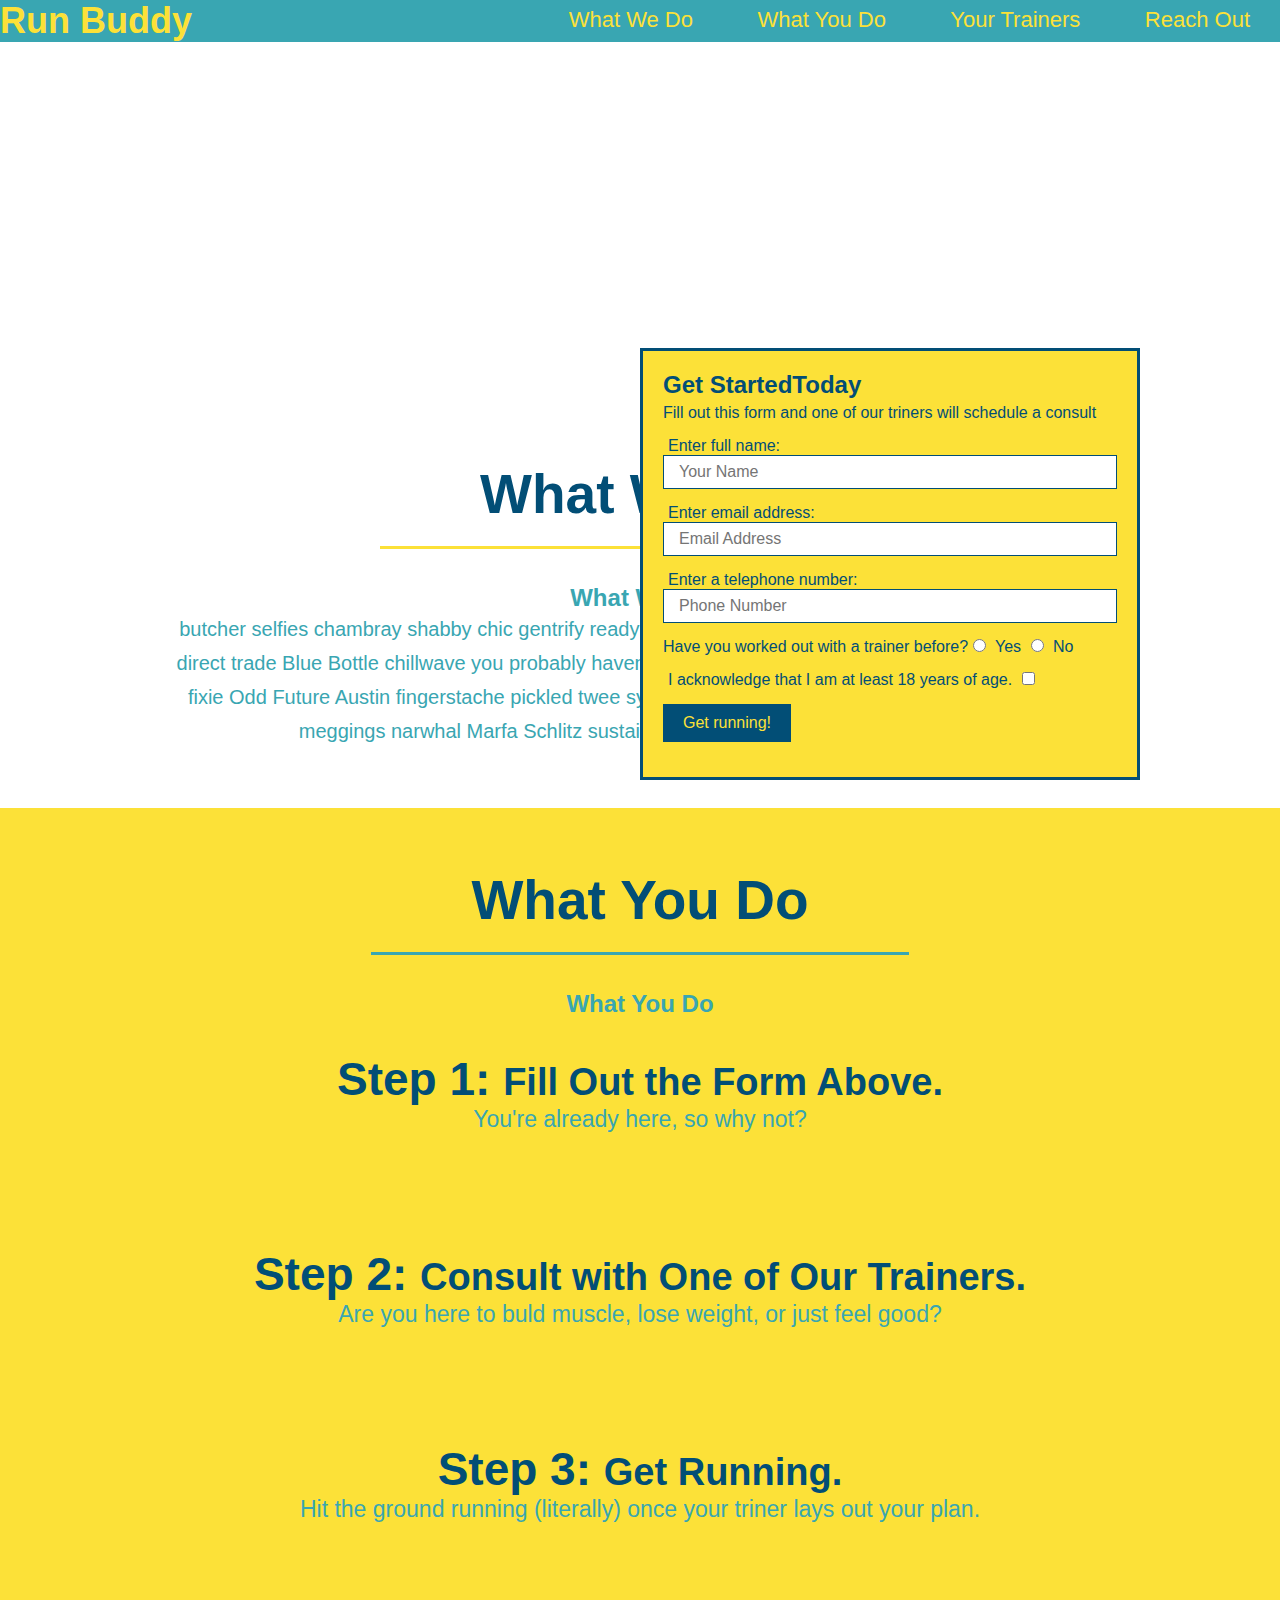
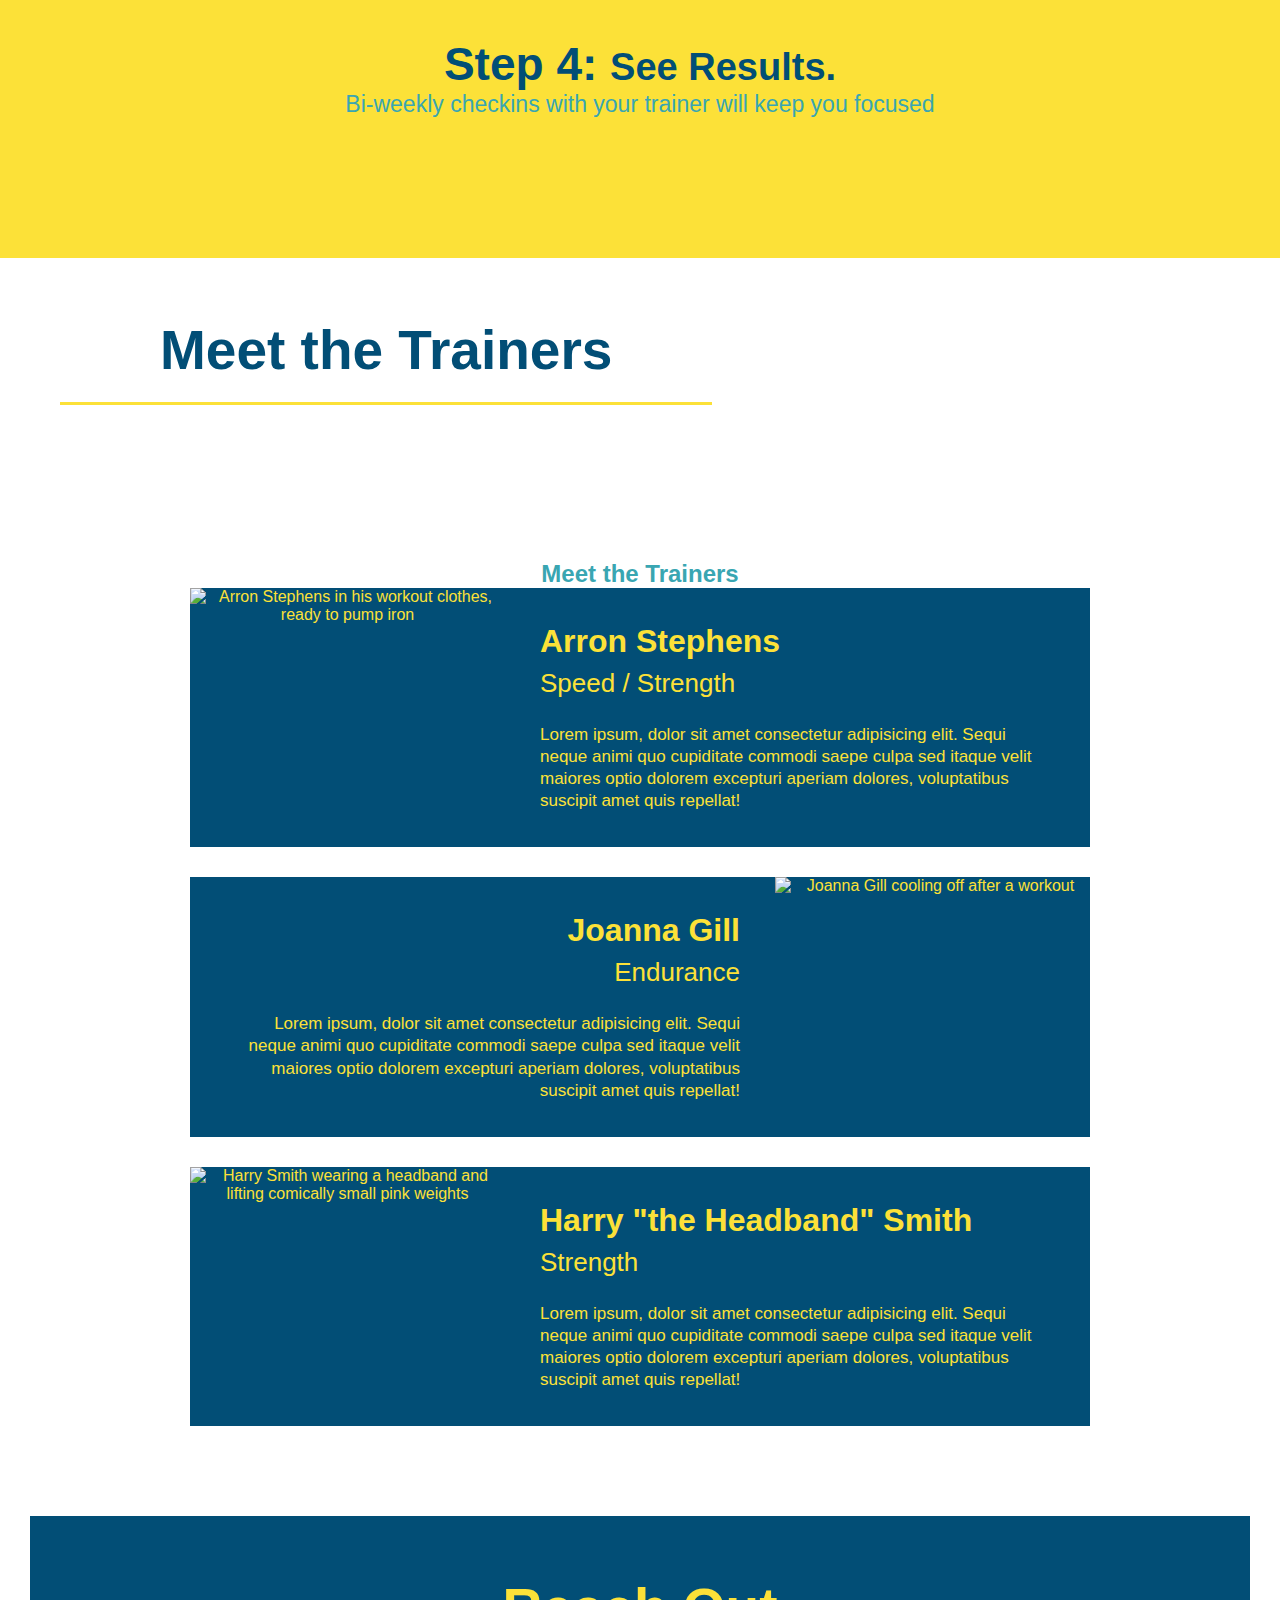
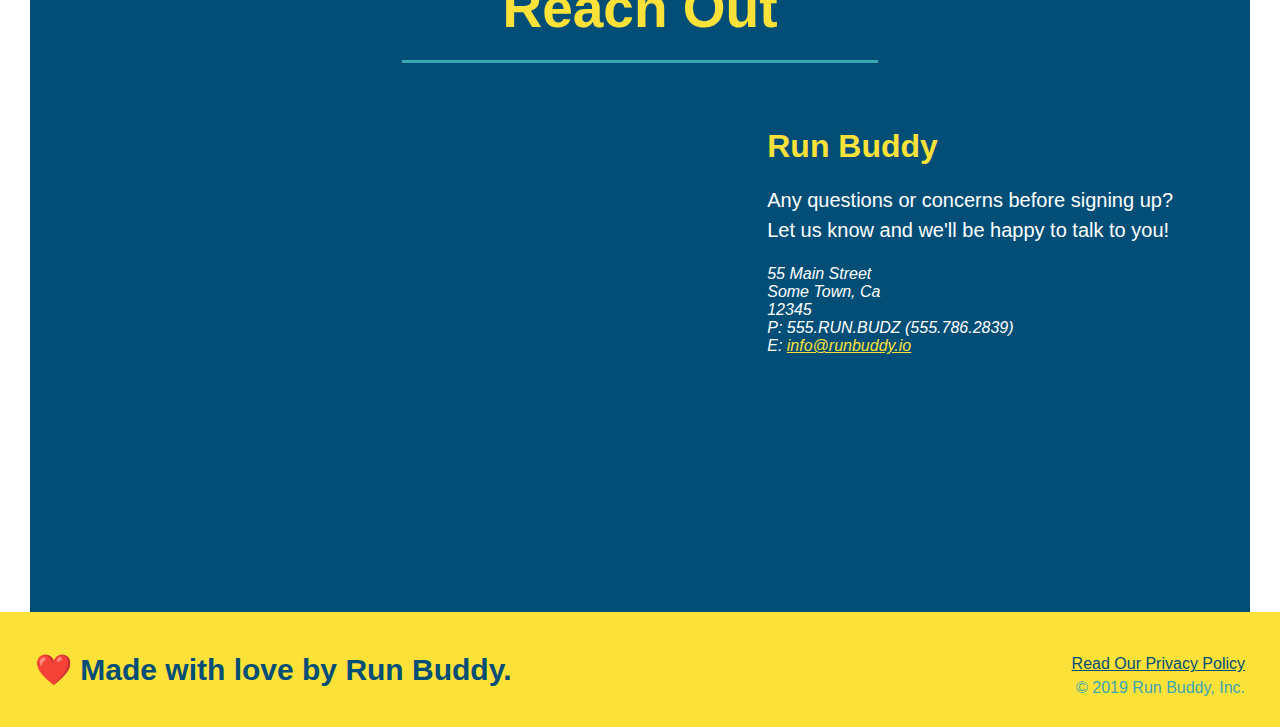
==== commit 25558ab0: "almost there" ====
--- a/index.html
+++ b/index.html
@@ -175,8 +175,9 @@
 
 </section>
 <!-- "reach out" section-->
-<section>
-    <h2>Reach Out</h2>
+  <div>
+    <section id="reach-out" class="contact">
+    <h2 class="section-title secondary-border">Reach Out</h2>
     <div class="contact-info">
     <iframe src="https://www.google.com/maps/embed?pb=!1m18!1m12!1m3!1d3147.1079747227936!2d-120.42364418397035!3d37.92790791110593!2m3!1f0!2f0!3f0!3m2!1i1024!2i768!4f13.1!3m3!1m2!1s0x8090c49129b6ac57%3A0xb56c7eb95a2cd8bd!2sMain%20St%2C%20California%2095327!5e0!3m2!1sen!2sus!4v1616426329495!5m2!1sen!2sus" 
      width="600" 
@@ -185,9 +186,6 @@
     allowfullscreen="" 
     loading="lazy">
     </iframe>    
-    </div>
-  
-
   <div>
     <h3>Run Buddy</h3>
     <p>
@@ -203,6 +201,8 @@
       E: <a href="mailto:info@runbuddy.io">info@runbuddy.io</a>
     </address>
   </div>
+  </div>
+  </div>
 </section>
   <footer>
     
--- a/assets/style.css
+++ b/assets/style.css
@@ -233,3 +233,51 @@
     line-height: 1.3;
   }
 
+  .contact {
+    background-color:#024e76; 
+    text-align: center;
+    color:#39a6b2;
+    margin: auto 30px auto;
+  }
+  
+
+  .contact h2 {
+    color: #fce138;
+  }
+
+.contact section-title secondary-border {
+  font-size: 55px;
+  display: inline-block;
+  padding: 0 100px 20px 100px;
+  border-bottom: 3px solid;
+  margin-bottom: 35px;
+  color: #024e76;
+}
+
+.contact-info div {
+  width: 410px;
+  display: inline-block;
+  vertical-align: top;
+  text-align: left;
+  margin: 30px 0 0 60px;
+  color: white;
+  
+}
+
+.contact-info h3 {
+  color: #fce138;
+  font-size: 32px;
+}
+ 
+.contact-info p, .contactPinfo address {
+  margin: 20px 0;
+  line-height: 1.5;
+  font-size: 20px;
+  font-style: normal;
+}
+
+.contact-info a {
+  color: #fce138;
+}
+
+/*REACH OUT STYLES END */ 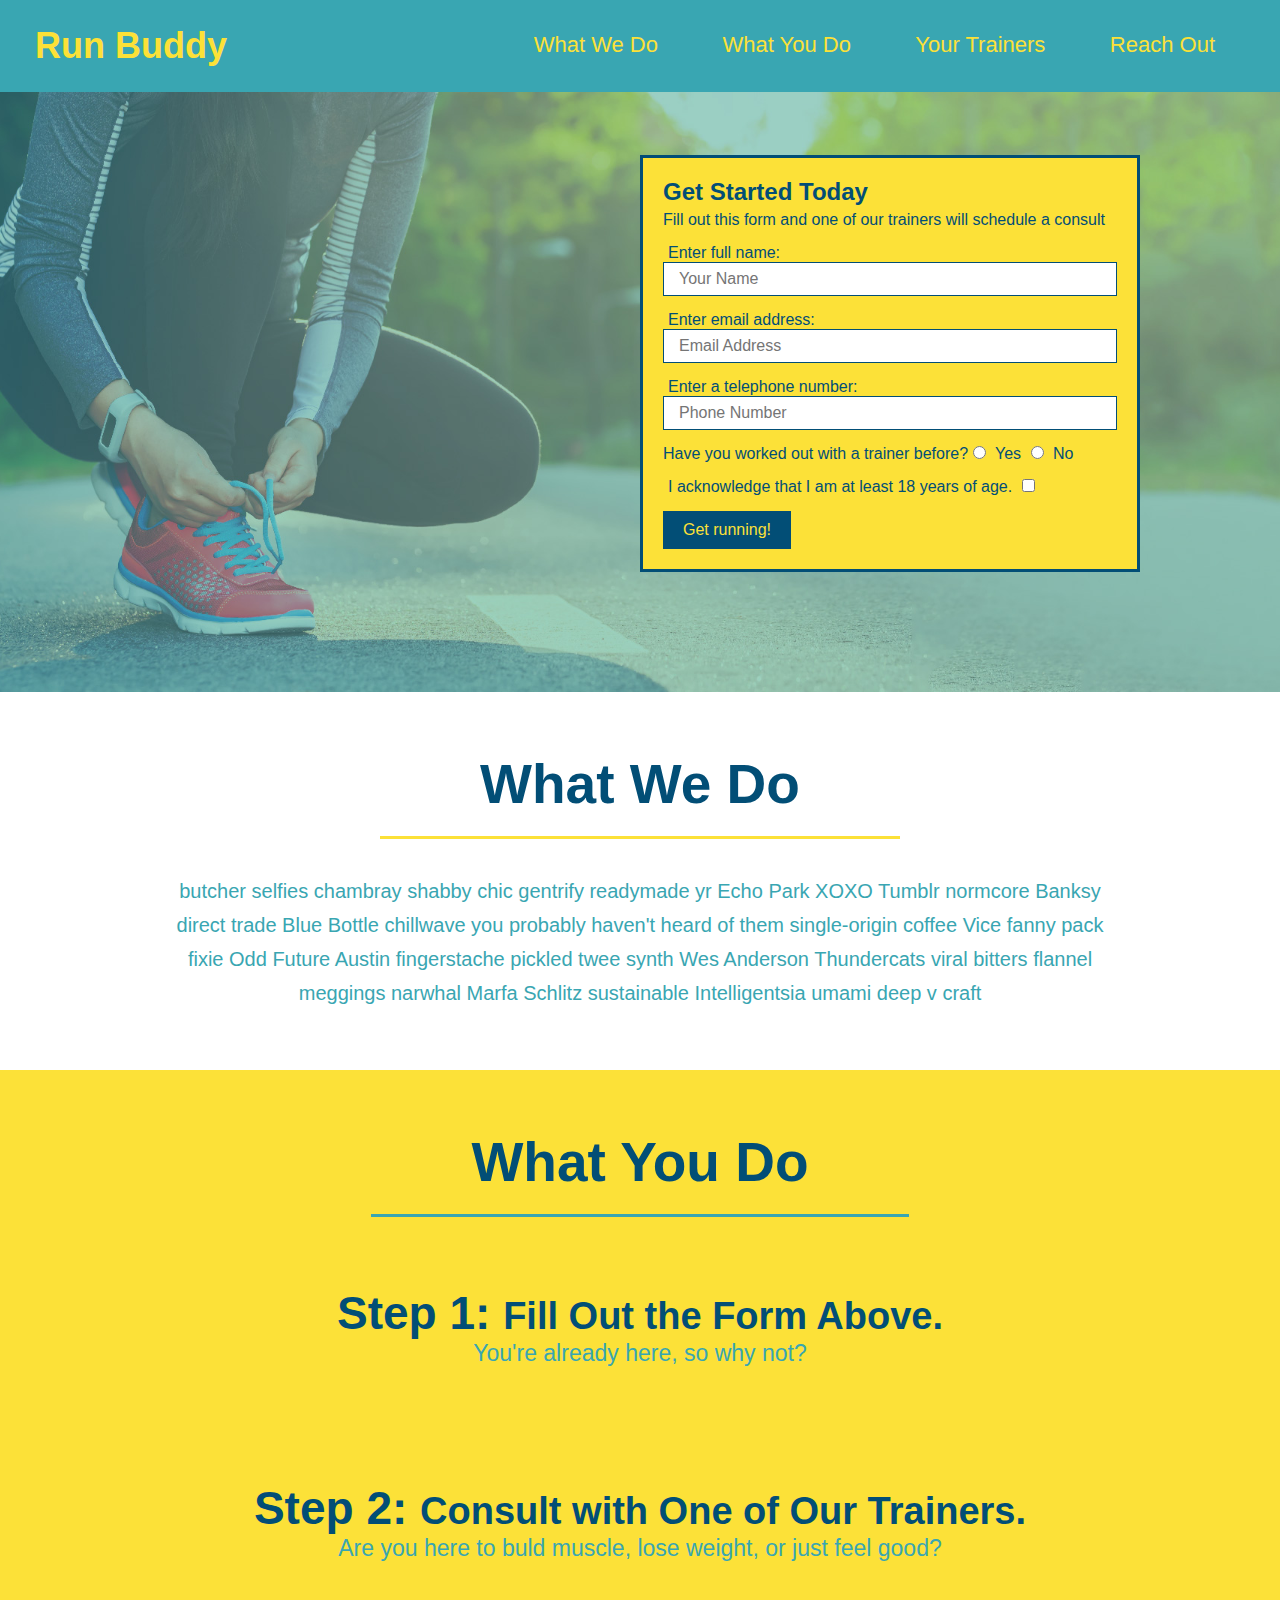
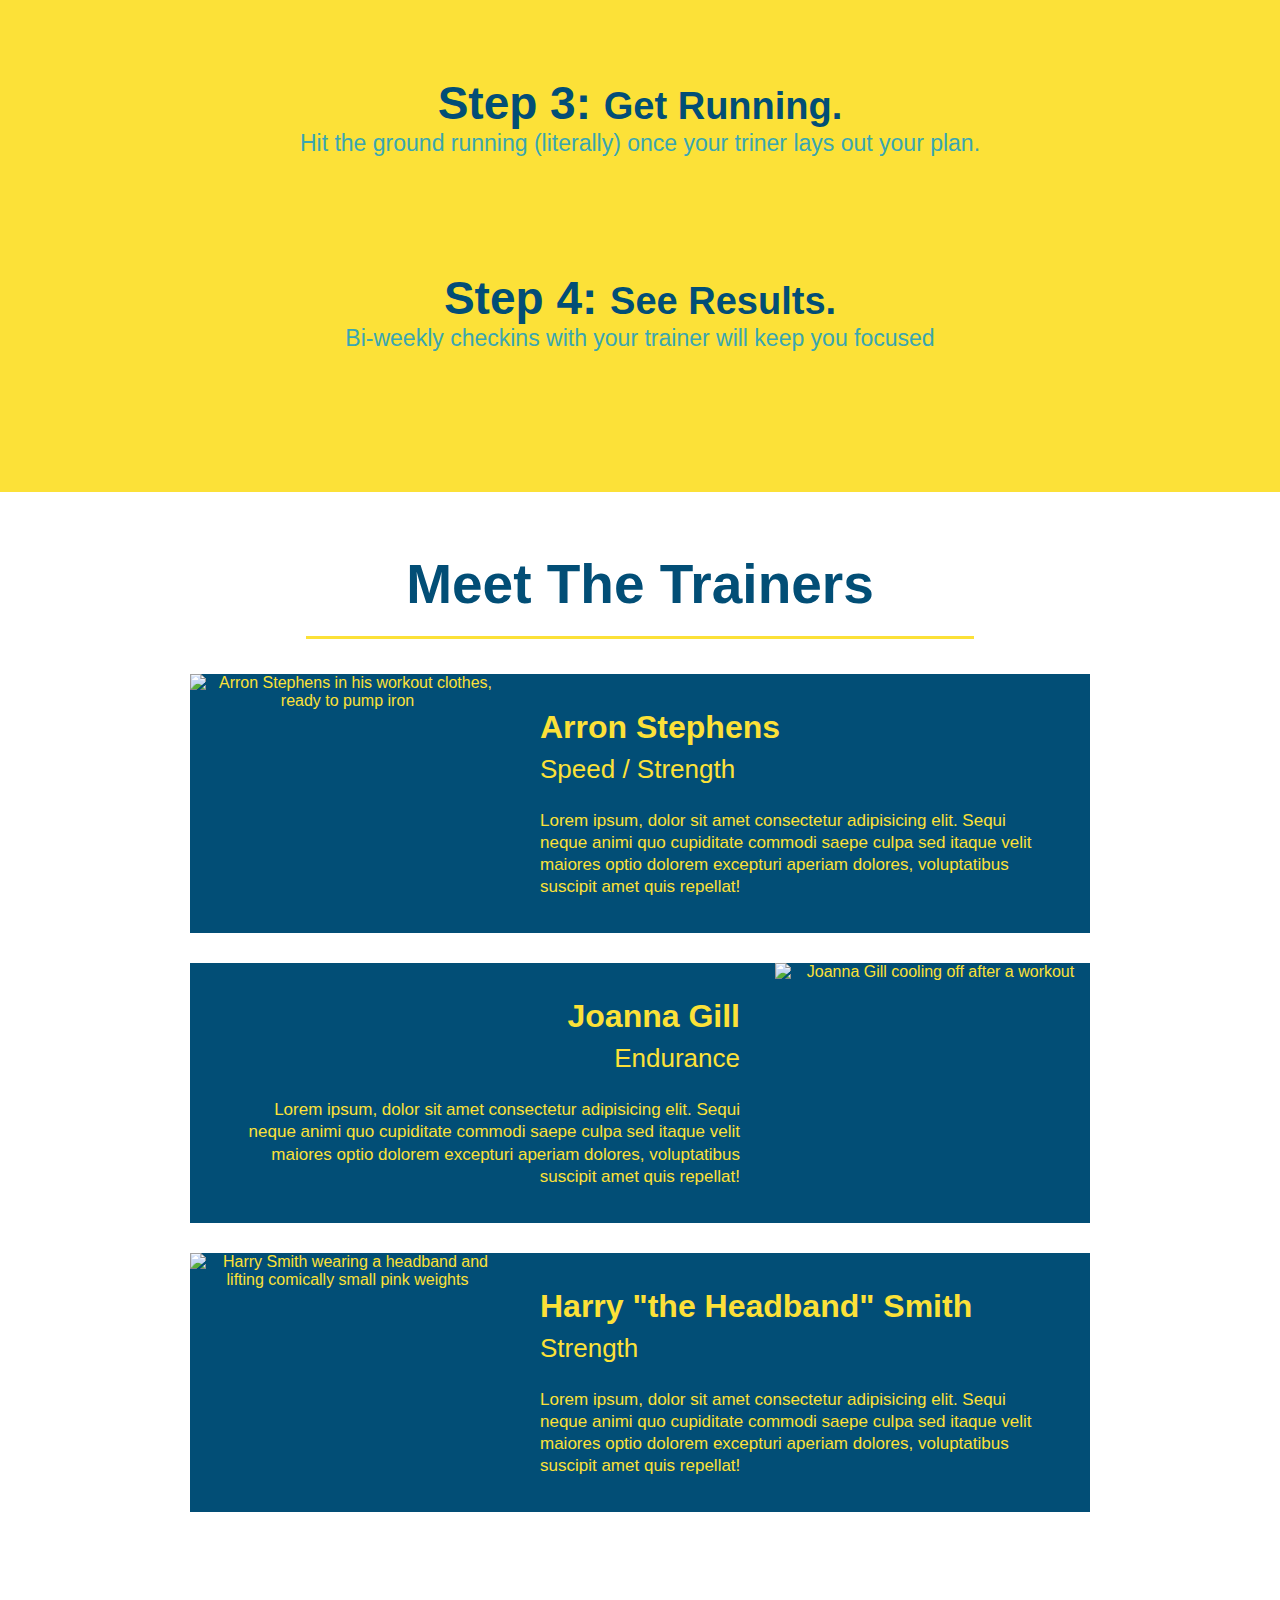
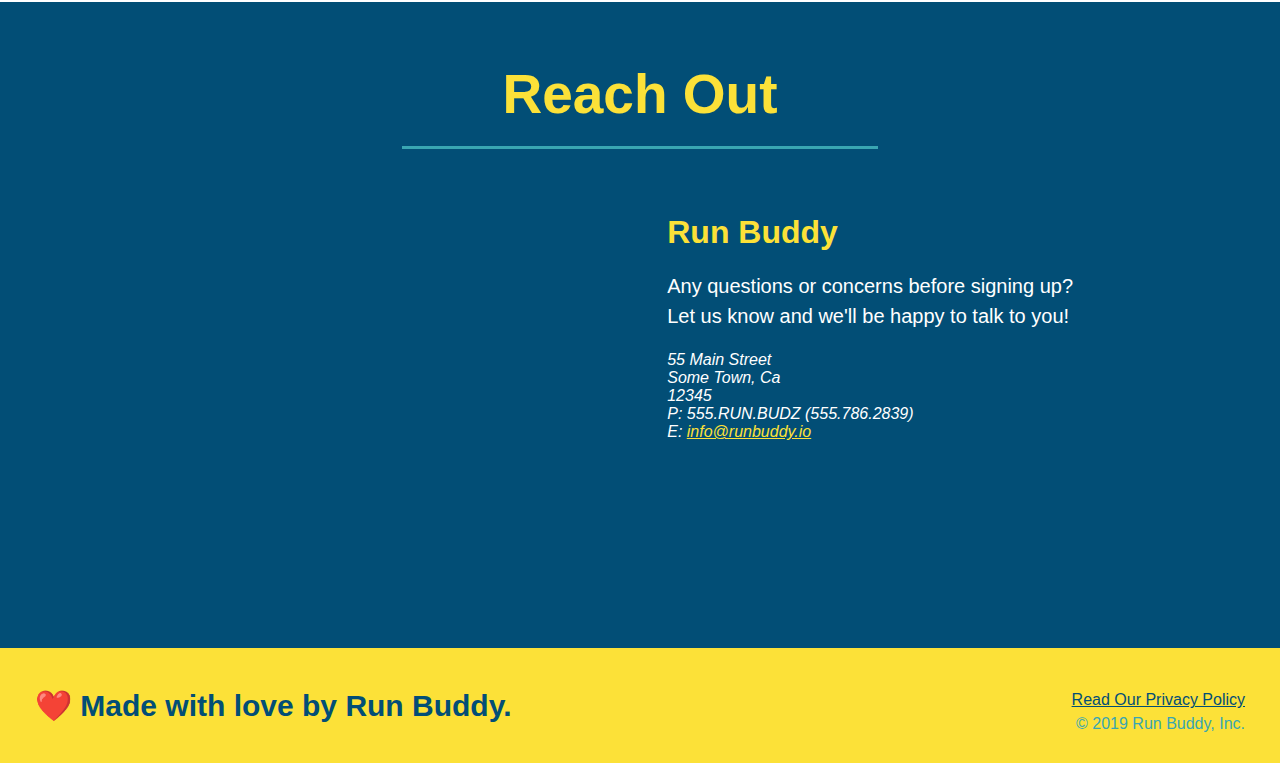
==== commit a20103f5: "end of project" ====
--- a/index.html
+++ b/index.html
@@ -8,19 +8,17 @@
     </head>
     
      <body>
-    
-        <!-- navigation -->
-    
+        <!-- navigation -->    
     <header>
     <h1>
         <a href="/">Run Buddy</a>
-    </h1>
-    
+    </h1>  
     <nav>
             <!-- Unordered list element-->
         <ul>
-                <!-- Anchor element-->
+                <!-- List item element-->
             <li>
+              <!-- Anchor element-->
                 <a href="#what-we-do">What We Do</a>
             </li>
             <li>
@@ -33,81 +31,59 @@
                 <a href="#reach-out">Reach Out</a>
             </li>
         </ul>
-</header>
-    <div>
-        <div></div>
-    <section>
-     
-    </section>
-
-    </div>
-<section>
-    <div>
-        <div class="hero-form">
-        <h3>Get StartedToday</h3>
-        <p>Fill out this form and one of our triners will schedule a consult</p>
-        <!-- Add Form Element-->
+      </nav>
+</header>   
+ <!-- hero/jumbotron -->
+ <section class="hero">
+  <div class="hero-form">
+    <h3>Get Started Today</h3>
+    <p>Fill out this form and one of our trainers will schedule a consult</p>
     <form>
-        
-        <label for="name">Enter full name:</label>
-        <input type="text" placeholder="Your Name" name="name" id="name" class="form-input">
-        
-        <label for="email">Enter email address:</label>
-        <input type="text" placeholder="Email Address" name="email" id="email" class="form-input">
-        
-        <label for="phone">Enter a telephone number:</label>
-        <input type="text" placeholder="Phone Number" name="phone" id="phone" class="form-input">
-        
-            <p>
-           
-             Have you worked out with a trainer before?
-            <input type="radio" name="trinaer-confirm" id="trainer-yes" />
-            <label for="trainer-yes">Yes</label>
-            <input type="radio" name="trainer-confirm" id="trainer-no" />
-            <label for="trainer-no">No</label>
-        </p>
-        <p>
-            <label for="checkbox" >
-              I acknowledge that I am at least 18 years of age.
-            </label>
-            <input type="checkbox" name="age-confirm" id="checkbox" />
-          </p>
-          <button type="submit">
-            Get running!
-          </button>     
-
-        </p>
+      <label for="name">Enter full name:</label>
+      <input type="text" placeholder="Your Name" name="name" id="name" class="form-input" />
+      <label for="email">Enter email address:</label>
+      <input type="text" placeholder="Email Address" name="email" id="email" class="form-input" />
+      <label for="phone">Enter a telephone number:</label>
+      <input type="text" placeholder="Phone Number" name="phone" id="phone" class="form-input" />
+      <p>
+        Have you worked out with a trainer before?
+        <input type="radio" name="trainer-confirm" id="trainer-yes" />
+        <label for="trainer-yes">Yes</label>
+        <input type="radio" name="trainer-confirm" id="trainer-no" />
+        <label for="trainer-no">No</label>
+      </p>
+      <p>
+        <label for="checkbox">
+          I acknowledge that I am at least 18 years of age.
+        </label>
+        <input type="checkbox" name="checkpoint1" id="checkbox" />
+      </p>
+      <button type="submit">
+        Get running!
+      </button>
     </form>
-    </div>
+  </div>
+</section>
+    
+<section id="what-we-do" class="intro">
+  <h2 class="section-title primary-border">What We Do</h2>
+  <p>
+        butcher selfies chambray shabby chic gentrify readymade yr Echo Park XOXO Tumblr normcore Banksy direct trade Blue
+        Bottle chillwave you probably haven't heard of them single-origin coffee Vice fanny pack fixie Odd Future Austin
+        fingerstache pickled twee synth Wes Anderson Thundercats viral bitters flannel meggings narwhal Marfa Schlitz
+        sustainable Intelligentsia umami deep v craft
+  </p>
 </section>
 
-
-
-<!-- hero/jumbotron -->
-<section>
-</section>
-    
-<!-- "what we do" section-->
-<section id="what-we-do" class="intro">
-    <h2 class="section-title primary-border">What We Do</h2>
-    <h2>What We Do</h2>
-    <p>
-        butcher selfies chambray shabby chic gentrify readymade yr Echo Park XOXO Tumblr normcore Banksy direct trade Blue Bottle chillwave you probably haven't heard of them single-origin coffee Vice fanny pack fixie Odd Future Austin fingerstache pickled twee synth Wes Anderson Thundercats viral bitters flannel meggings narwhal Marfa Schlitz sustainable Intelligentsia umami deep v craft
-    </p>
-</section>
-
-<!--what you do section-->
-    <section id="what-you-do" class="steps">
-    <h2 class="section-title secondary-border">What You Do</h2>
-    
-    <h2>What You Do</h2>
-    
+<!-- "what you do" section -->
+<section id="what-you-do" class="steps">
+  <h2 class="section-title secondary-border">What You Do</h2>
+       
     <div>
-        <!-- insert this img element -->
         <img src="./assets/images/step-1.svg" alt="" />
         <h3>Step 1: <span>Fill Out the Form Above.</span></h3>
         <p>You're already here, so why not?</p>
-      </div>
+    </div>
 
     <div>
         <img src="./assets/images/step-2.svg" alt="" />
@@ -128,25 +104,22 @@
     </div>
 </section> 
 <!-- "meet the trainers" section-->
-<section>
-    <h2 class="section-title primary-border">
-        Meet the Trainers
-      </h2>
-</section>
 
-
+<!-- "meet the trainers" section -->
 <section id="your-trainers" class="trainers">
-    <h2>Meet the Trainers</h2><article class="trainer">
-        <img src="./assets/images/trainer-1.jpg" alt="Arron Stephens in his workout clothes, ready to pump iron" />
-        <div class="trainer-bio text-left">
-          <h3>Arron Stephens</h3>
-          <h4>Speed / Strength</h4>
-          <p>
-            Lorem ipsum, dolor sit amet consectetur adipisicing elit. Sequi neque animi quo cupiditate commodi saepe culpa sed
-            itaque velit maiores optio dolorem excepturi aperiam dolores, voluptatibus suscipit amet quis repellat!
-          </p>
-        </div>
-      </article>
+  <h2 class="section-title primary-border">Meet The Trainers</h2>
+  <article class="trainer">
+      <img src="./assets/images/trainer-1.jpg" alt="Arron Stephens in his workout clothes, ready to pump iron" />
+      <div class="trainer-bio text-left">
+        <h3>Arron Stephens</h3>
+        <h4>Speed / Strength</h4>
+        <p>
+          Lorem ipsum, dolor sit amet consectetur adipisicing elit. Sequi neque animi quo cupiditate commodi saepe culpa
+          sed
+          itaque velit maiores optio dolorem excepturi aperiam dolores, voluptatibus suscipit amet quis repellat!
+        </p>
+    </div>
+  </article>
       
       <!-- second trainer bio -->
 <article class="trainer">
@@ -172,43 +145,44 @@
       </p>
     </div>
   </article>
+</section>
 
-</section>
 <!-- "reach out" section-->
   <div>
     <section id="reach-out" class="contact">
     <h2 class="section-title secondary-border">Reach Out</h2>
     <div class="contact-info">
-    <iframe src="https://www.google.com/maps/embed?pb=!1m18!1m12!1m3!1d3147.1079747227936!2d-120.42364418397035!3d37.92790791110593!2m3!1f0!2f0!3f0!3m2!1i1024!2i768!4f13.1!3m3!1m2!1s0x8090c49129b6ac57%3A0xb56c7eb95a2cd8bd!2sMain%20St%2C%20California%2095327!5e0!3m2!1sen!2sus!4v1616426329495!5m2!1sen!2sus" 
-     width="600" 
-    height="450" 
-    style="border:0;" 
-    allowfullscreen="" 
-    loading="lazy">
-    </iframe>    
+        <iframe src="https://www.google.com/maps/embed?pb=!1m18!1m12!1m3!1d3147.1079747227936!2d-120.42364418397035!3d37.92790791110593!2m3!1f0!2f0!3f0!3m2!1i1024!2i768!4f13.1!3m3!1m2!1s0x8090c49129b6ac57%3A0xb56c7eb95a2cd8bd!2sMain%20St%2C%20California%2095327!5e0!3m2!1sen!2sus!4v1616426329495!5m2!1sen!2sus" 
+          width="600" 
+          height="450" 
+          style="border:0;" 
+          allowfullscreen="" 
+          loading="lazy">
+        </iframe>    
   <div>
-    <h3>Run Buddy</h3>
-    <p>
-      Any questions or concerns before signing up?
-      <br />
-      Let us know and we'll be happy to talk to you!
-    </p>
-    <address>
-      55 Main Street <br/>
-      Some Town, Ca <br/>
-      12345<br />
-      P: 555.RUN.BUDZ (555.786.2839)<br/>
-      E: <a href="mailto:info@runbuddy.io">info@runbuddy.io</a>
+      <h3>Run Buddy</h3>
+      <p>
+        Any questions or concerns before signing up?
+        <br />
+        Let us know and we'll be happy to talk to you!
+      </p>
+      <address>
+        55 Main Street <br/>
+        Some Town, Ca <br/>
+        12345<br />
+        P: 555.RUN.BUDZ (555.786.2839)<br/>
+        E: <a href="mailto:info@runbuddy.io">info@runbuddy.io</a>
     </address>
   </div>
   </div>
-  </div>
 </section>
+
+ <!-- footer -->
   <footer>
     
     <h2>❤️ Made with love by Run Buddy.</h2>
     <div>
-        <a href="#">Read Our Privacy Policy</a><br />
+        <a href="privacy-policy.html">Read Our Privacy Policy</a><br />
         &copy; 2019 Run Buddy, Inc.
     </div>
 </footer>   
--- a/assets/style.css
+++ b/assets/style.css
@@ -3,18 +3,17 @@
     padding: 0;
     box-sizing: border-box;
 }
-
-body {
-    /* more on this crazy alphanumerical value in a minute! */  
+/* more on this crazy alphanumerical value in a minute! */  
+body {   
 color: #39a6b2;
-font-family: Helvetifca, Arial, sans-serif;
+font-family: Helvetica, Arial, sans-serif;
 }
 
 header {
-    padding-top: 25px 35px; 
-    background-color: #39a6b2 
-    
-}
+    padding: 25px 35px; 
+    background-color: #39a6b2;   
+}
+
 header h1 {
     font-weight: bold;
     font-size: 36px;
@@ -68,37 +67,30 @@
     color: #024e76
 }
 
-section {
-    padding: 60px;
-    background-image: url("../assets/images/hero-bg.jpg");
-  }
-/* Hero Style Start */
-.hero {
-    background-image: url("../images/hero-bg.jpg"); /* delete background image declaration */
-    padding: 60px;
-    height: 600px;
-    background-size: cover;
-    background-position: center;
-    position: relative;
-  }
+section { 
+  padding: 60px;
+ }
+ 
+ /* Hero Style Start */
+ .hero {
+      background-image: url('../assets/hero-bgbackup.jpg');
+      height: 600px;
+      background-size: cover;
+      background-position: center;
+      position: relative;
+ }
 
   .hero-form {
-    background-color: #fce138;
-    padding: 20px;
-    width: 500px;
-    color: #024e76;
-    border: solid 3px #024e76;
-  }
-  .hero-form {
-    border: 3px solid #024e76;
-    background-color: #fce138;
-    padding: 20px;
-    width: 500px;
-    color: #024e76;
-    position: absolute;
-    bottom: 120px;
-    right: 140px;
-  }
+      background-color: #fce138;
+      padding: 20px;
+      width: 500px;
+      color: #024e76;
+      border: solid 3px #024e76;
+      position: absolute;
+      bottom: 120px;
+      right: 140px;
+  }
+  
   .hero-form h3 {
     margin: 0;
     font-size: 24px;
@@ -233,26 +225,20 @@
     line-height: 1.3;
   }
 
+ /* REACH OUT STYLES START */
   .contact {
     background-color:#024e76; 
     text-align: center;
-    color:#39a6b2;
-    margin: auto 30px auto;
-  }
-  
+  }
 
   .contact h2 {
     color: #fce138;
   }
-
-.contact section-title secondary-border {
-  font-size: 55px;
-  display: inline-block;
-  padding: 0 100px 20px 100px;
-  border-bottom: 3px solid;
-  margin-bottom: 35px;
-  color: #024e76;
-}
+  
+  .contact-info iframe {
+    width: 400px;
+    height: 400px;
+  }
 
 .contact-info div {
   width: 410px;
